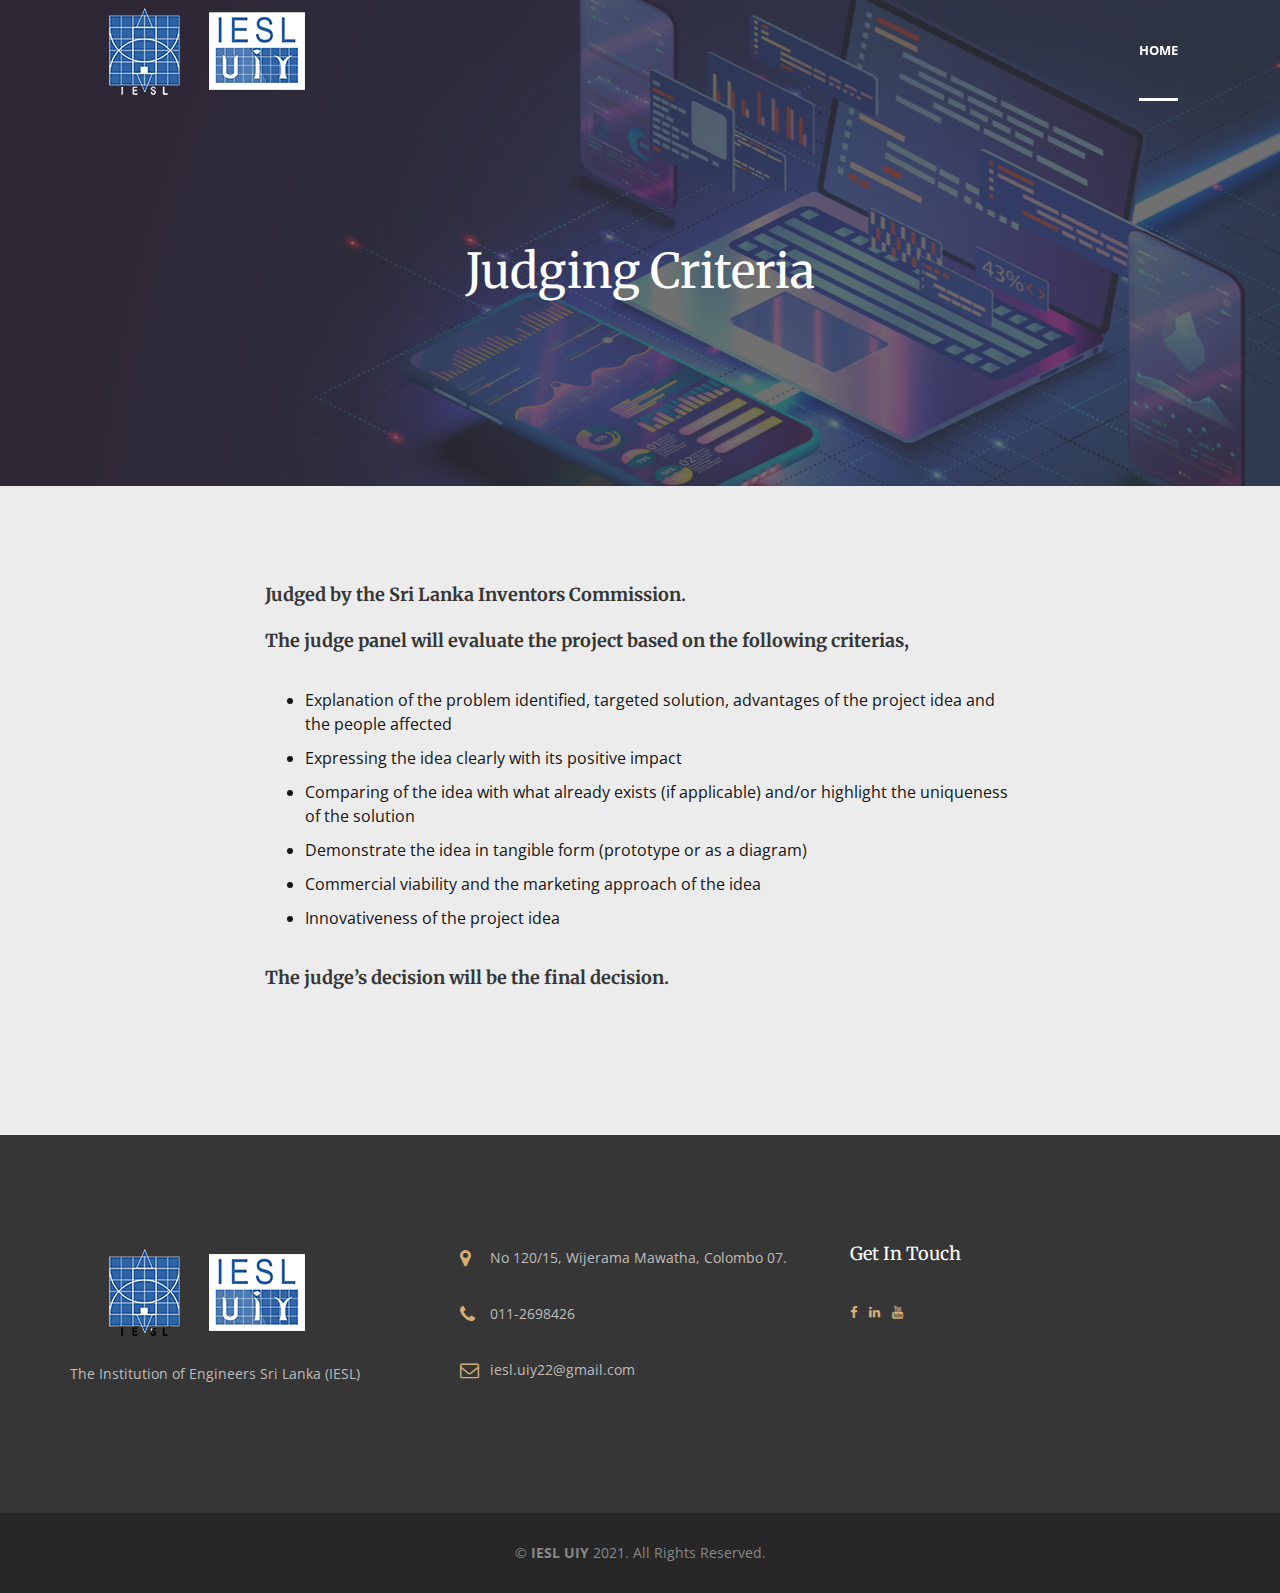
==== judging_criteria.html @ bcebff73 "initial commit" ====
<!DOCTYPE html>
<html dir="ltr" lang="en-US">
<meta http-equiv="content-type" content="text/html;charset=UTF-8" />
<head>
	<!-- Document Meta
    ============================================= -->
	<meta charset="utf-8">
	<meta http-equiv="X-UA-Compatible" content="IE=edge">
	<!--IE Compatibility Meta-->
	<meta name="author" content="zytheme"/>
	<meta name="viewport" content="width=device-width, initial-scale=1, maximum-scale=1">
	<meta name="description" content="Multi-purpose Business html5 landing page">
	<link href="assets/images/favicon/favicon.ico" rel="icon">

	<!-- Fonts
    ============================================= -->
	<link href='http://fonts.googleapis.com/css?family=Open+Sans:300,300i,400,400i,600,600i,700,700i%7CMerriweather:300,300i,400,400i,700,700i,900,900i' rel='stylesheet' type='text/css'>

	<!-- Stylesheets
    ============================================= -->
	<link href="assets/css/external.css" rel="stylesheet">
	<link href="assets/css/bootstrap.min.css" rel="stylesheet">	
	<link href="assets/css/style.css" rel="stylesheet">

	<!-- HTML5 shim, for IE6-8 support of HTML5 elements. All other JS at the end of file. -->
	<!--[if lt IE 9]>
      <script src="assets/js/html5shiv.js"></script>
      <script src="assets/js/respond.min.js"></script>
    <![endif]-->

	<!-- Document Title
    ============================================= -->
	<title>Judging Criteria</title>
</head>

<body class="body-scroll">
	<!-- Document Wrapper
	============================================= -->
	<div id="wrapper" class="wrapper clearfix">	<!-- Header
        ============================================= -->
		<header id="navbar-spy" class="header header-1 header-transparent header-fixed">

			<nav id="primary-menu" class="navbar navbar-fixed-top">
				<div class="container">
					<div class="navbar-header">
						<button type="button" class="navbar-toggle collapsed" data-toggle="collapse" data-target="#navbar-collapse-1" aria-expanded="false">
					<span class="sr-only">Toggle navigation</span>
					<span class="icon-bar"></span>
					<span class="icon-bar"></span>
					<span class="icon-bar"></span>
					</button>
					
						<a class="logo" href="index.html">
						<img class="logo-dark" src="assets/images/logo/logo-dark.png" alt="appy Logo">
						<img class="logo-light" src="assets/images/logo/logo-light.png" alt="appy Logo">
					</a>
					</div>
					<div class="collapse navbar-collapse pull-right" id="navbar-collapse-1">
						<ul class="nav navbar-nav nav-pos-right navbar-left nav-split">
							<li class="active"><a href="index.html">home</a>
							</li>
							
						</ul>
					</div>
					<!--/.nav-collapse -->
				</div>
			</nav>

		</header>
<!-- Page Title #7
============================================= -->
<section id="page-title" class="page-title bg-overlay bg-overlay-dark">
	<div class="bg-section">
		<img src="assets/images/page-title/3.jpg" alt="Background"/>
	</div>
	<div class="container">
		<div class="row">
			<div class="col-xs-12 col-sm-12 col-md-8 col-md-offset-2">
				<div class="title text-center">
					<div class="title--content">
						<div class="title--heading">
							<h1>Judging Criteria</h1>
						</div>
						
					</div>
				</div><!-- .title end -->
			</div><!-- .col-md-12 end -->
		</div><!-- .row end -->
	</div><!-- .container end -->
</section><!-- #page-title end -->

<section id="team" class="team team-1" style="background-color: #ececec;">
	<div class="container pt">
		<div class="row clearfix">
			<div class="col-xs-12 col-sm-12 col-md-8 col-md-offset-2">
				<h6>Judged by the Sri Lanka Inventors Commission.</h6>
				<h6>The judge panel will evaluate the project based on the following criterias,</h6>
				<ul type="A" style="color: #141414; font-size: medium;">
					<li style="padding-top: 10px;">Explanation of the problem identified, targeted solution, advantages of the project idea and the people affected</li>
					<li style="padding-top: 10px;">Expressing the idea clearly with its positive impact</li>
					<li style="padding-top: 10px;">Comparing of the idea with what already exists (if applicable) and/or highlight the uniqueness of the solution</li>
					<li style="padding-top: 10px;">Demonstrate the idea in tangible form (prototype or as a diagram)</li>
					<li style="padding-top: 10px;">Commercial viability and the marketing approach of the idea</li>
					<li style="padding-top: 10px;">Innovativeness of the project idea </li>
				  </ul> 
				  <br>
				<h6>The judge’s decision will be the final decision.</h6>
				<br>

				

			</div>
			<!-- .col-md-6 end -->
		</div>
		<!-- .row end -->
	</div>
</section>


		<!-- Footer #5
============================================= -->
<footer id="footer" class="footer">
	<!-- Widget Section
============================================= -->
<div class="footer-widget">
	<div class="container">
		<div class="row">
			<div class="col-xs-12 col-sm-4 col-md-4 footer--widget-about">
				<div class="footer--widget-content">
					<img class="mb-20" src="assets/images/logo/logo-dark.png" alt="logo">
					<p>The Institution of Engineers Sri Lanka (IESL)</p>
					<div class="clearfix"></div>
					
				</div>
			</div><!-- .col-md-4 end -->
			<div class="col-xs-12 col-sm-4 col-md-4 footer--widget-contact">
				
				<div class="footer--widget-content">
					<ul class="list-unstyled mb-0">
						<li><i class="fa fa-map-marker"></i> No 120/15, Wijerama Mawatha, Colombo 07.</li>
						<li><i class="fa fa-phone"></i> 011-2698426</li>
						<li><i class="fa fa-envelope-o"></i>iesl.uiy22@gmail.com</li>
					</ul>
				</div>
			</div>
				
			
			<div class="col-xs-12 col-sm-4 col-md-4 footer--widget-contact">
				<div class="footer--widget-title">
					<h5>Get In Touch</h5>
				</div>
				<div class="social">
					<a class="share-twitter" href="https://www.facebook.com/IESL-JIY-UIY-103052855227397"><i class="fa fa-facebook"></i></a>&nbsp;&nbsp;&nbsp;
					<a class="share-linkedin" href="https://www.linkedin.com/company/iesl-uiy/"><i class="fa fa-linkedin"></i></a>&nbsp;&nbsp;&nbsp;
					<a class="share-pinterest" href="https://www.youtube.com/channel/UCH5gHoIXiNMhShsXK6Zda0g"><i class="fa fa-youtube"></i></a>
				</div>
			</div><!-- .col-md-4 end -->
		</div>
	</div><!-- .container end -->
</div><!-- .footer-widget end -->
		<!-- Copyrights
============================================= -->
	<div class="footer--copyright">
		<div class="container">
			<div class="row">
				<div class="col-xs-12 col-sm-12 col-md-12 text--center">
					<span>&copy; <strong>IESL UIY </strong> 2021. All rights reserved.</span>
				</div>
			</div>
		</div>
		<!-- .container end -->
		</div>
	</footer>
		</div>
		<!-- #wrapper end -->

		<!-- Footer Scripts
============================================= -->
		<script src="assets/js/jquery-2.2.4.min.js"></script>
		<script src="assets/js/plugins.js"></script>
		<script src="assets/js/functions.js"></script>
</body>
</html>
---- assets/css/external.css ----
/* Magnific Popup CSS */
.mfp-bg {
  top: 0;
  left: 0;
  width: 100%;
  height: 100%;
  z-index: 1042;
  overflow: hidden;
  position: fixed;
  background: #0b0b0b;
  opacity: 0.8;
  filter: alpha(opacity=80); }

.mfp-wrap {
  top: 0;
  left: 0;
  width: 100%;
  height: 100%;
  z-index: 1043;
  position: fixed;
  outline: none !important;
  -webkit-backface-visibility: hidden; }

.mfp-container {
  text-align: center;
  position: absolute;
  width: 100%;
  height: 100%;
  left: 0;
  top: 0;
  padding: 0 8px;
  -webkit-box-sizing: border-box;
  -moz-box-sizing: border-box;
  box-sizing: border-box; }

.mfp-container:before {
  content: '';
  display: inline-block;
  height: 100%;
  vertical-align: middle; }

.mfp-align-top .mfp-container:before {
  display: none; }

.mfp-content {
  position: relative;
  display: inline-block;
  vertical-align: middle;
  margin: 0 auto;
  text-align: left;
  z-index: 1045; }

.mfp-inline-holder .mfp-content,
.mfp-ajax-holder .mfp-content {
  width: 100%;
  cursor: auto; }

.mfp-ajax-cur {
  cursor: progress; }

.mfp-zoom-out-cur, .mfp-zoom-out-cur .mfp-image-holder .mfp-close {
  cursor: -moz-zoom-out;
  cursor: -webkit-zoom-out;
  cursor: zoom-out; }

.mfp-zoom {
  cursor: pointer;
  cursor: -webkit-zoom-in;
  cursor: -moz-zoom-in;
  cursor: zoom-in; }

.mfp-auto-cursor .mfp-content {
  cursor: auto; }

.mfp-close,
.mfp-arrow,
.mfp-preloader,
.mfp-counter {
  -webkit-user-select: none;
  -moz-user-select: none;
  user-select: none; }

.mfp-loading.mfp-figure {
  display: none; }

.mfp-hide {
  display: none !important; }

.mfp-preloader {
  color: #CCC;
  position: absolute;
  top: 50%;
  width: auto;
  text-align: center;
  margin-top: -0.8em;
  left: 8px;
  right: 8px;
  z-index: 1044; }
  .mfp-preloader a {
    color: #CCC; }
    .mfp-preloader a:hover {
      color: #FFF; }

.mfp-s-ready .mfp-preloader {
  display: none; }

.mfp-s-error .mfp-content {
  display: none; }

button.mfp-close,
button.mfp-arrow {
  overflow: visible;
  cursor: pointer;
  background: transparent;
  border: 0;
  -webkit-appearance: none;
  display: block;
  outline: none;
  padding: 0;
  z-index: 1046;
  -webkit-box-shadow: none;
  box-shadow: none; }

button::-moz-focus-inner {
  padding: 0;
  border: 0; }

.mfp-close {
  width: 44px;
  height: 44px;
  line-height: 44px;
  position: absolute;
  right: 0;
  top: 0;
  text-decoration: none;
  text-align: center;
  opacity: 0.65;
  filter: alpha(opacity=65);
  padding: 0 0 18px 10px;
  color: #FFF;
  font-style: normal;
  font-size: 28px;
  font-family: Arial, Baskerville, monospace; }
  .mfp-close:hover,
  .mfp-close:focus {
    opacity: 1;
    filter: alpha(opacity=100); }
  .mfp-close:active {
    top: 1px; }

.mfp-close-btn-in .mfp-close {
  color: #333; }

.mfp-image-holder .mfp-close,
.mfp-iframe-holder .mfp-close {
  color: #FFF;
  right: -6px;
  text-align: right;
  padding-right: 6px;
  width: 100%; }

.mfp-counter {
  position: absolute;
  top: 0;
  right: 0;
  color: #CCC;
  font-size: 12px;
  line-height: 18px;
  white-space: nowrap; }

.mfp-arrow {
  position: absolute;
  opacity: 0.65;
  filter: alpha(opacity=65);
  margin: 0;
  top: 50%;
  margin-top: -55px;
  padding: 0;
  width: 90px;
  height: 110px;
  -webkit-tap-highlight-color: transparent; }
  .mfp-arrow:active {
    margin-top: -54px; }
  .mfp-arrow:hover,
  .mfp-arrow:focus {
    opacity: 1;
    filter: alpha(opacity=100); }
  .mfp-arrow:before,
  .mfp-arrow:after,
  .mfp-arrow .mfp-b,
  .mfp-arrow .mfp-a {
    content: '';
    display: block;
    width: 0;
    height: 0;
    position: absolute;
    left: 0;
    top: 0;
    margin-top: 35px;
    margin-left: 35px;
    border: medium inset transparent; }
  .mfp-arrow:after,
  .mfp-arrow .mfp-a {
    border-top-width: 13px;
    border-bottom-width: 13px;
    top: 8px; }
  .mfp-arrow:before,
  .mfp-arrow .mfp-b {
    border-top-width: 21px;
    border-bottom-width: 21px;
    opacity: 0.7; }

.mfp-arrow-left {
  left: 0; }
  .mfp-arrow-left:after,
  .mfp-arrow-left .mfp-a {
    border-right: 17px solid #FFF;
    margin-left: 31px; }
  .mfp-arrow-left:before,
  .mfp-arrow-left .mfp-b {
    margin-left: 25px;
    border-right: 27px solid #3F3F3F; }

.mfp-arrow-right {
  right: 0; }
  .mfp-arrow-right:after,
  .mfp-arrow-right .mfp-a {
    border-left: 17px solid #FFF;
    margin-left: 39px; }
  .mfp-arrow-right:before,
  .mfp-arrow-right .mfp-b {
    border-left: 27px solid #3F3F3F; }

.mfp-iframe-holder {
  padding-top: 40px;
  padding-bottom: 40px; }
  .mfp-iframe-holder .mfp-content {
    line-height: 0;
    width: 100%;
    max-width: 900px; }
  .mfp-iframe-holder .mfp-close {
    top: -40px; }

.mfp-iframe-scaler {
  width: 100%;
  height: 0;
  overflow: hidden;
  padding-top: 56.25%; }
  .mfp-iframe-scaler iframe {
    position: absolute;
    display: block;
    top: 0;
    left: 0;
    width: 100%;
    height: 100%;
    box-shadow: 0 0 8px rgba(0, 0, 0, 0.6);
    background: #000; }

/* Main image in popup */
img.mfp-img {
  width: auto;
  max-width: 100%;
  height: auto;
  display: block;
  line-height: 0;
  -webkit-box-sizing: border-box;
  -moz-box-sizing: border-box;
  box-sizing: border-box;
  padding: 40px 0 40px;
  margin: 0 auto; }

/* The shadow behind the image */
.mfp-figure {
  line-height: 0; }
  .mfp-figure:after {
    content: '';
    position: absolute;
    left: 0;
    top: 40px;
    bottom: 40px;
    display: block;
    right: 0;
    width: auto;
    height: auto;
    z-index: -1;
    box-shadow: 0 0 8px rgba(0, 0, 0, 0.6);
    background: #444; }
  .mfp-figure small {
    color: #BDBDBD;
    display: block;
    font-size: 12px;
    line-height: 14px; }
  .mfp-figure figure {
    margin: 0; }

.mfp-bottom-bar {
  margin-top: -36px;
  position: absolute;
  top: 100%;
  left: 0;
  width: 100%;
  cursor: auto; }

.mfp-title {
  text-align: left;
  line-height: 18px;
  color: #F3F3F3;
  word-wrap: break-word;
  padding-right: 36px; }

.mfp-image-holder .mfp-content {
  max-width: 100%; }

.mfp-gallery .mfp-image-holder .mfp-figure {
  cursor: pointer; }

@media screen and (max-width: 800px) and (orientation: landscape), screen and (max-height: 300px) {
  /**
       * Remove all paddings around the image on small screen
       */
  .mfp-img-mobile .mfp-image-holder {
    padding-left: 0;
    padding-right: 0; }
  .mfp-img-mobile img.mfp-img {
    padding: 0; }
  .mfp-img-mobile .mfp-figure:after {
    top: 0;
    bottom: 0; }
  .mfp-img-mobile .mfp-figure small {
    display: inline;
    margin-left: 5px; }
  .mfp-img-mobile .mfp-bottom-bar {
    background: rgba(0, 0, 0, 0.6);
    bottom: 0;
    margin: 0;
    top: auto;
    padding: 3px 5px;
    position: fixed;
    -webkit-box-sizing: border-box;
    -moz-box-sizing: border-box;
    box-sizing: border-box; }
    .mfp-img-mobile .mfp-bottom-bar:empty {
      padding: 0; }
  .mfp-img-mobile .mfp-counter {
    right: 5px;
    top: 3px; }
  .mfp-img-mobile .mfp-close {
    top: 0;
    right: 0;
    width: 35px;
    height: 35px;
    line-height: 35px;
    background: rgba(0, 0, 0, 0.6);
    position: fixed;
    text-align: center;
    padding: 0; } }

@media all and (max-width: 900px) {
  .mfp-arrow {
    -webkit-transform: scale(0.75);
    transform: scale(0.75); }
  .mfp-arrow-left {
    -webkit-transform-origin: 0;
    transform-origin: 0; }
  .mfp-arrow-right {
    -webkit-transform-origin: 100%;
    transform-origin: 100%; }
  .mfp-container {
    padding-left: 6px;
    padding-right: 6px; } }

.mfp-ie7 .mfp-img {
  padding: 0; }

.mfp-ie7 .mfp-bottom-bar {
  width: 600px;
  left: 50%;
  margin-left: -300px;
  margin-top: 5px;
  padding-bottom: 5px; }

.mfp-ie7 .mfp-container {
  padding: 0; }

.mfp-ie7 .mfp-content {
  padding-top: 44px; }

.mfp-ie7 .mfp-close {
  top: 0;
  right: 0;
  padding-top: 0; }
/*!
 *  Font Awesome 4.6.3 by @davegandy - http://fontawesome.io - @fontawesome
 *  License - http://fontawesome.io/license (Font: SIL OFL 1.1, CSS: MIT License)
 */@font-face{font-family:'FontAwesome';src:url('../fonts/fontawesome-webfont.eot?v=4.6.3');src:url('../fonts/fontawesome-webfont.eot?#iefix&v=4.6.3') format('embedded-opentype'),url('../fonts/fontawesome-webfont.woff2?v=4.6.3') format('woff2'),url('../fonts/fontawesome-webfont.woff?v=4.6.3') format('woff'),url('../fonts/fontawesome-webfont.ttf?v=4.6.3') format('truetype'),url('../fonts/fontawesome-webfont.svg?v=4.6.3#fontawesomeregular') format('svg');font-weight:normal;font-style:normal}.fa{display:inline-block;font:normal normal normal 14px/1 FontAwesome;font-size:inherit;text-rendering:auto;-webkit-font-smoothing:antialiased;-moz-osx-font-smoothing:grayscale}.fa-lg{font-size:1.33333333em;line-height:.75em;vertical-align:-15%}.fa-2x{font-size:2em}.fa-3x{font-size:3em}.fa-4x{font-size:4em}.fa-5x{font-size:5em}.fa-fw{width:1.28571429em;text-align:center}.fa-ul{padding-left:0;margin-left:2.14285714em;list-style-type:none}.fa-ul>li{position:relative}.fa-li{position:absolute;left:-2.14285714em;width:2.14285714em;top:.14285714em;text-align:center}.fa-li.fa-lg{left:-1.85714286em}.fa-border{padding:.2em .25em .15em;border:solid .08em #eee;border-radius:.1em}.fa-pull-left{float:left}.fa-pull-right{float:right}.fa.fa-pull-left{margin-right:.3em}.fa.fa-pull-right{margin-left:.3em}.pull-right{float:right}.pull-left{float:left}.fa.pull-left{margin-right:.3em}.fa.pull-right{margin-left:.3em}.fa-spin{-webkit-animation:fa-spin 2s infinite linear;animation:fa-spin 2s infinite linear}.fa-pulse{-webkit-animation:fa-spin 1s infinite steps(8);animation:fa-spin 1s infinite steps(8)}@-webkit-keyframes fa-spin{0%{-webkit-transform:rotate(0deg);transform:rotate(0deg)}100%{-webkit-transform:rotate(359deg);transform:rotate(359deg)}}@keyframes fa-spin{0%{-webkit-transform:rotate(0deg);transform:rotate(0deg)}100%{-webkit-transform:rotate(359deg);transform:rotate(359deg)}}.fa-rotate-90{-ms-filter:"progid:DXImageTransform.Microsoft.BasicImage(rotation=1)";-webkit-transform:rotate(90deg);-ms-transform:rotate(90deg);transform:rotate(90deg)}.fa-rotate-180{-ms-filter:"progid:DXImageTransform.Microsoft.BasicImage(rotation=2)";-webkit-transform:rotate(180deg);-ms-transform:rotate(180deg);transform:rotate(180deg)}.fa-rotate-270{-ms-filter:"progid:DXImageTransform.Microsoft.BasicImage(rotation=3)";-webkit-transform:rotate(270deg);-ms-transform:rotate(270deg);transform:rotate(270deg)}.fa-flip-horizontal{-ms-filter:"progid:DXImageTransform.Microsoft.BasicImage(rotation=0, mirror=1)";-webkit-transform:scale(-1, 1);-ms-transform:scale(-1, 1);transform:scale(-1, 1)}.fa-flip-vertical{-ms-filter:"progid:DXImageTransform.Microsoft.BasicImage(rotation=2, mirror=1)";-webkit-transform:scale(1, -1);-ms-transform:scale(1, -1);transform:scale(1, -1)}:root .fa-rotate-90,:root .fa-rotate-180,:root .fa-rotate-270,:root .fa-flip-horizontal,:root .fa-flip-vertical{filter:none}.fa-stack{position:relative;display:inline-block;width:2em;height:2em;line-height:2em;vertical-align:middle}.fa-stack-1x,.fa-stack-2x{position:absolute;left:0;width:100%;text-align:center}.fa-stack-1x{line-height:inherit}.fa-stack-2x{font-size:2em}.fa-inverse{color:#fff}.fa-glass:before{content:"\f000"}.fa-music:before{content:"\f001"}.fa-search:before{content:"\f002"}.fa-envelope-o:before{content:"\f003"}.fa-heart:before{content:"\f004"}.fa-star:before{content:"\f005"}.fa-star-o:before{content:"\f006"}.fa-user:before{content:"\f007"}.fa-film:before{content:"\f008"}.fa-th-large:before{content:"\f009"}.fa-th:before{content:"\f00a"}.fa-th-list:before{content:"\f00b"}.fa-check:before{content:"\f00c"}.fa-remove:before,.fa-close:before,.fa-times:before{content:"\f00d"}.fa-search-plus:before{content:"\f00e"}.fa-search-minus:before{content:"\f010"}.fa-power-off:before{content:"\f011"}.fa-signal:before{content:"\f012"}.fa-gear:before,.fa-cog:before{content:"\f013"}.fa-trash-o:before{content:"\f014"}.fa-home:before{content:"\f015"}.fa-file-o:before{content:"\f016"}.fa-clock-o:before{content:"\f017"}.fa-road:before{content:"\f018"}.fa-download:before{content:"\f019"}.fa-arrow-circle-o-down:before{content:"\f01a"}.fa-arrow-circle-o-up:before{content:"\f01b"}.fa-inbox:before{content:"\f01c"}.fa-play-circle-o:before{content:"\f01d"}.fa-rotate-right:before,.fa-repeat:before{content:"\f01e"}.fa-refresh:before{content:"\f021"}.fa-list-alt:before{content:"\f022"}.fa-lock:before{content:"\f023"}.fa-flag:before{content:"\f024"}.fa-headphones:before{content:"\f025"}.fa-volume-off:before{content:"\f026"}.fa-volume-down:before{content:"\f027"}.fa-volume-up:before{content:"\f028"}.fa-qrcode:before{content:"\f029"}.fa-barcode:before{content:"\f02a"}.fa-tag:before{content:"\f02b"}.fa-tags:before{content:"\f02c"}.fa-book:before{content:"\f02d"}.fa-bookmark:before{content:"\f02e"}.fa-print:before{content:"\f02f"}.fa-camera:before{content:"\f030"}.fa-font:before{content:"\f031"}.fa-bold:before{content:"\f032"}.fa-italic:before{content:"\f033"}.fa-text-height:before{content:"\f034"}.fa-text-width:before{content:"\f035"}.fa-align-left:before{content:"\f036"}.fa-align-center:before{content:"\f037"}.fa-align-right:before{content:"\f038"}.fa-align-justify:before{content:"\f039"}.fa-list:before{content:"\f03a"}.fa-dedent:before,.fa-outdent:before{content:"\f03b"}.fa-indent:before{content:"\f03c"}.fa-video-camera:before{content:"\f03d"}.fa-photo:before,.fa-image:before,.fa-picture-o:before{content:"\f03e"}.fa-pencil:before{content:"\f040"}.fa-map-marker:before{content:"\f041"}.fa-adjust:before{content:"\f042"}.fa-tint:before{content:"\f043"}.fa-edit:before,.fa-pencil-square-o:before{content:"\f044"}.fa-share-square-o:before{content:"\f045"}.fa-check-square-o:before{content:"\f046"}.fa-arrows:before{content:"\f047"}.fa-step-backward:before{content:"\f048"}.fa-fast-backward:before{content:"\f049"}.fa-backward:before{content:"\f04a"}.fa-play:before{content:"\f04b"}.fa-pause:before{content:"\f04c"}.fa-stop:before{content:"\f04d"}.fa-forward:before{content:"\f04e"}.fa-fast-forward:before{content:"\f050"}.fa-step-forward:before{content:"\f051"}.fa-eject:before{content:"\f052"}.fa-chevron-left:before{content:"\f053"}.fa-chevron-right:before{content:"\f054"}.fa-plus-circle:before{content:"\f055"}.fa-minus-circle:before{content:"\f056"}.fa-times-circle:before{content:"\f057"}.fa-check-circle:before{content:"\f058"}.fa-question-circle:before{content:"\f059"}.fa-info-circle:before{content:"\f05a"}.fa-crosshairs:before{content:"\f05b"}.fa-times-circle-o:before{content:"\f05c"}.fa-check-circle-o:before{content:"\f05d"}.fa-ban:before{content:"\f05e"}.fa-arrow-left:before{content:"\f060"}.fa-arrow-right:before{content:"\f061"}.fa-arrow-up:before{content:"\f062"}.fa-arrow-down:before{content:"\f063"}.fa-mail-forward:before,.fa-share:before{content:"\f064"}.fa-expand:before{content:"\f065"}.fa-compress:before{content:"\f066"}.fa-plus:before{content:"\f067"}.fa-minus:before{content:"\f068"}.fa-asterisk:before{content:"\f069"}.fa-exclamation-circle:before{content:"\f06a"}.fa-gift:before{content:"\f06b"}.fa-leaf:before{content:"\f06c"}.fa-fire:before{content:"\f06d"}.fa-eye:before{content:"\f06e"}.fa-eye-slash:before{content:"\f070"}.fa-warning:before,.fa-exclamation-triangle:before{content:"\f071"}.fa-plane:before{content:"\f072"}.fa-calendar:before{content:"\f073"}.fa-random:before{content:"\f074"}.fa-comment:before{content:"\f075"}.fa-magnet:before{content:"\f076"}.fa-chevron-up:before{content:"\f077"}.fa-chevron-down:before{content:"\f078"}.fa-retweet:before{content:"\f079"}.fa-shopping-cart:before{content:"\f07a"}.fa-folder:before{content:"\f07b"}.fa-folder-open:before{content:"\f07c"}.fa-arrows-v:before{content:"\f07d"}.fa-arrows-h:before{content:"\f07e"}.fa-bar-chart-o:before,.fa-bar-chart:before{content:"\f080"}.fa-twitter-square:before{content:"\f081"}.fa-facebook-square:before{content:"\f082"}.fa-camera-retro:before{content:"\f083"}.fa-key:before{content:"\f084"}.fa-gears:before,.fa-cogs:before{content:"\f085"}.fa-comments:before{content:"\f086"}.fa-thumbs-o-up:before{content:"\f087"}.fa-thumbs-o-down:before{content:"\f088"}.fa-star-half:before{content:"\f089"}.fa-heart-o:before{content:"\f08a"}.fa-sign-out:before{content:"\f08b"}.fa-linkedin-square:before{content:"\f08c"}.fa-thumb-tack:before{content:"\f08d"}.fa-external-link:before{content:"\f08e"}.fa-sign-in:before{content:"\f090"}.fa-trophy:before{content:"\f091"}.fa-github-square:before{content:"\f092"}.fa-upload:before{content:"\f093"}.fa-lemon-o:before{content:"\f094"}.fa-phone:before{content:"\f095"}.fa-square-o:before{content:"\f096"}.fa-bookmark-o:before{content:"\f097"}.fa-phone-square:before{content:"\f098"}.fa-twitter:before{content:"\f099"}.fa-facebook-f:before,.fa-facebook:before{content:"\f09a"}.fa-github:before{content:"\f09b"}.fa-unlock:before{content:"\f09c"}.fa-credit-card:before{content:"\f09d"}.fa-feed:before,.fa-rss:before{content:"\f09e"}.fa-hdd-o:before{content:"\f0a0"}.fa-bullhorn:before{content:"\f0a1"}.fa-bell:before{content:"\f0f3"}.fa-certificate:before{content:"\f0a3"}.fa-hand-o-right:before{content:"\f0a4"}.fa-hand-o-left:before{content:"\f0a5"}.fa-hand-o-up:before{content:"\f0a6"}.fa-hand-o-down:before{content:"\f0a7"}.fa-arrow-circle-left:before{content:"\f0a8"}.fa-arrow-circle-right:before{content:"\f0a9"}.fa-arrow-circle-up:before{content:"\f0aa"}.fa-arrow-circle-down:before{content:"\f0ab"}.fa-globe:before{content:"\f0ac"}.fa-wrench:before{content:"\f0ad"}.fa-tasks:before{content:"\f0ae"}.fa-filter:before{content:"\f0b0"}.fa-briefcase:before{content:"\f0b1"}.fa-arrows-alt:before{content:"\f0b2"}.fa-group:before,.fa-users:before{content:"\f0c0"}.fa-chain:before,.fa-link:before{content:"\f0c1"}.fa-cloud:before{content:"\f0c2"}.fa-flask:before{content:"\f0c3"}.fa-cut:before,.fa-scissors:before{content:"\f0c4"}.fa-copy:before,.fa-files-o:before{content:"\f0c5"}.fa-paperclip:before{content:"\f0c6"}.fa-save:before,.fa-floppy-o:before{content:"\f0c7"}.fa-square:before{content:"\f0c8"}.fa-navicon:before,.fa-reorder:before,.fa-bars:before{content:"\f0c9"}.fa-list-ul:before{content:"\f0ca"}.fa-list-ol:before{content:"\f0cb"}.fa-strikethrough:before{content:"\f0cc"}.fa-underline:before{content:"\f0cd"}.fa-table:before{content:"\f0ce"}.fa-magic:before{content:"\f0d0"}.fa-truck:before{content:"\f0d1"}.fa-pinterest:before{content:"\f0d2"}.fa-pinterest-square:before{content:"\f0d3"}.fa-google-plus-square:before{content:"\f0d4"}.fa-google-plus:before{content:"\f0d5"}.fa-money:before{content:"\f0d6"}.fa-caret-down:before{content:"\f0d7"}.fa-caret-up:before{content:"\f0d8"}.fa-caret-left:before{content:"\f0d9"}.fa-caret-right:before{content:"\f0da"}.fa-columns:before{content:"\f0db"}.fa-unsorted:before,.fa-sort:before{content:"\f0dc"}.fa-sort-down:before,.fa-sort-desc:before{content:"\f0dd"}.fa-sort-up:before,.fa-sort-asc:before{content:"\f0de"}.fa-envelope:before{content:"\f0e0"}.fa-linkedin:before{content:"\f0e1"}.fa-rotate-left:before,.fa-undo:before{content:"\f0e2"}.fa-legal:before,.fa-gavel:before{content:"\f0e3"}.fa-dashboard:before,.fa-tachometer:before{content:"\f0e4"}.fa-comment-o:before{content:"\f0e5"}.fa-comments-o:before{content:"\f0e6"}.fa-flash:before,.fa-bolt:before{content:"\f0e7"}.fa-sitemap:before{content:"\f0e8"}.fa-umbrella:before{content:"\f0e9"}.fa-paste:before,.fa-clipboard:before{content:"\f0ea"}.fa-lightbulb-o:before{content:"\f0eb"}.fa-exchange:before{content:"\f0ec"}.fa-cloud-download:before{content:"\f0ed"}.fa-cloud-upload:before{content:"\f0ee"}.fa-user-md:before{content:"\f0f0"}.fa-stethoscope:before{content:"\f0f1"}.fa-suitcase:before{content:"\f0f2"}.fa-bell-o:before{content:"\f0a2"}.fa-coffee:before{content:"\f0f4"}.fa-cutlery:before{content:"\f0f5"}.fa-file-text-o:before{content:"\f0f6"}.fa-building-o:before{content:"\f0f7"}.fa-hospital-o:before{content:"\f0f8"}.fa-ambulance:before{content:"\f0f9"}.fa-medkit:before{content:"\f0fa"}.fa-fighter-jet:before{content:"\f0fb"}.fa-beer:before{content:"\f0fc"}.fa-h-square:before{content:"\f0fd"}.fa-plus-square:before{content:"\f0fe"}.fa-angle-double-left:before{content:"\f100"}.fa-angle-double-right:before{content:"\f101"}.fa-angle-double-up:before{content:"\f102"}.fa-angle-double-down:before{content:"\f103"}.fa-angle-left:before{content:"\f104"}.fa-angle-right:before{content:"\f105"}.fa-angle-up:before{content:"\f106"}.fa-angle-down:before{content:"\f107"}.fa-desktop:before{content:"\f108"}.fa-laptop:before{content:"\f109"}.fa-tablet:before{content:"\f10a"}.fa-mobile-phone:before,.fa-mobile:before{content:"\f10b"}.fa-circle-o:before{content:"\f10c"}.fa-quote-left:before{content:"\f10d"}.fa-quote-right:before{content:"\f10e"}.fa-spinner:before{content:"\f110"}.fa-circle:before{content:"\f111"}.fa-mail-reply:before,.fa-reply:before{content:"\f112"}.fa-github-alt:before{content:"\f113"}.fa-folder-o:before{content:"\f114"}.fa-folder-open-o:before{content:"\f115"}.fa-smile-o:before{content:"\f118"}.fa-frown-o:before{content:"\f119"}.fa-meh-o:before{content:"\f11a"}.fa-gamepad:before{content:"\f11b"}.fa-keyboard-o:before{content:"\f11c"}.fa-flag-o:before{content:"\f11d"}.fa-flag-checkered:before{content:"\f11e"}.fa-terminal:before{content:"\f120"}.fa-code:before{content:"\f121"}.fa-mail-reply-all:before,.fa-reply-all:before{content:"\f122"}.fa-star-half-empty:before,.fa-star-half-full:before,.fa-star-half-o:before{content:"\f123"}.fa-location-arrow:before{content:"\f124"}.fa-crop:before{content:"\f125"}.fa-code-fork:before{content:"\f126"}.fa-unlink:before,.fa-chain-broken:before{content:"\f127"}.fa-question:before{content:"\f128"}.fa-info:before{content:"\f129"}.fa-exclamation:before{content:"\f12a"}.fa-superscript:before{content:"\f12b"}.fa-subscript:before{content:"\f12c"}.fa-eraser:before{content:"\f12d"}.fa-puzzle-piece:before{content:"\f12e"}.fa-microphone:before{content:"\f130"}.fa-microphone-slash:before{content:"\f131"}.fa-shield:before{content:"\f132"}.fa-calendar-o:before{content:"\f133"}.fa-fire-extinguisher:before{content:"\f134"}.fa-rocket:before{content:"\f135"}.fa-maxcdn:before{content:"\f136"}.fa-chevron-circle-left:before{content:"\f137"}.fa-chevron-circle-right:before{content:"\f138"}.fa-chevron-circle-up:before{content:"\f139"}.fa-chevron-circle-down:before{content:"\f13a"}.fa-html5:before{content:"\f13b"}.fa-css3:before{content:"\f13c"}.fa-anchor:before{content:"\f13d"}.fa-unlock-alt:before{content:"\f13e"}.fa-bullseye:before{content:"\f140"}.fa-ellipsis-h:before{content:"\f141"}.fa-ellipsis-v:before{content:"\f142"}.fa-rss-square:before{content:"\f143"}.fa-play-circle:before{content:"\f144"}.fa-ticket:before{content:"\f145"}.fa-minus-square:before{content:"\f146"}.fa-minus-square-o:before{content:"\f147"}.fa-level-up:before{content:"\f148"}.fa-level-down:before{content:"\f149"}.fa-check-square:before{content:"\f14a"}.fa-pencil-square:before{content:"\f14b"}.fa-external-link-square:before{content:"\f14c"}.fa-share-square:before{content:"\f14d"}.fa-compass:before{content:"\f14e"}.fa-toggle-down:before,.fa-caret-square-o-down:before{content:"\f150"}.fa-toggle-up:before,.fa-caret-square-o-up:before{content:"\f151"}.fa-toggle-right:before,.fa-caret-square-o-right:before{content:"\f152"}.fa-euro:before,.fa-eur:before{content:"\f153"}.fa-gbp:before{content:"\f154"}.fa-dollar:before,.fa-usd:before{content:"\f155"}.fa-rupee:before,.fa-inr:before{content:"\f156"}.fa-cny:before,.fa-rmb:before,.fa-yen:before,.fa-jpy:before{content:"\f157"}.fa-ruble:before,.fa-rouble:before,.fa-rub:before{content:"\f158"}.fa-won:before,.fa-krw:before{content:"\f159"}.fa-bitcoin:before,.fa-btc:before{content:"\f15a"}.fa-file:before{content:"\f15b"}.fa-file-text:before{content:"\f15c"}.fa-sort-alpha-asc:before{content:"\f15d"}.fa-sort-alpha-desc:before{content:"\f15e"}.fa-sort-amount-asc:before{content:"\f160"}.fa-sort-amount-desc:before{content:"\f161"}.fa-sort-numeric-asc:before{content:"\f162"}.fa-sort-numeric-desc:before{content:"\f163"}.fa-thumbs-up:before{content:"\f164"}.fa-thumbs-down:before{content:"\f165"}.fa-youtube-square:before{content:"\f166"}.fa-youtube:before{content:"\f167"}.fa-xing:before{content:"\f168"}.fa-xing-square:before{content:"\f169"}.fa-youtube-play:before{content:"\f16a"}.fa-dropbox:before{content:"\f16b"}.fa-stack-overflow:before{content:"\f16c"}.fa-instagram:before{content:"\f16d"}.fa-flickr:before{content:"\f16e"}.fa-adn:before{content:"\f170"}.fa-bitbucket:before{content:"\f171"}.fa-bitbucket-square:before{content:"\f172"}.fa-tumblr:before{content:"\f173"}.fa-tumblr-square:before{content:"\f174"}.fa-long-arrow-down:before{content:"\f175"}.fa-long-arrow-up:before{content:"\f176"}.fa-long-arrow-left:before{content:"\f177"}.fa-long-arrow-right:before{content:"\f178"}.fa-apple:before{content:"\f179"}.fa-windows:before{content:"\f17a"}.fa-android:before{content:"\f17b"}.fa-linux:before{content:"\f17c"}.fa-dribbble:before{content:"\f17d"}.fa-skype:before{content:"\f17e"}.fa-foursquare:before{content:"\f180"}.fa-trello:before{content:"\f181"}.fa-female:before{content:"\f182"}.fa-male:before{content:"\f183"}.fa-gittip:before,.fa-gratipay:before{content:"\f184"}.fa-sun-o:before{content:"\f185"}.fa-moon-o:before{content:"\f186"}.fa-archive:before{content:"\f187"}.fa-bug:before{content:"\f188"}.fa-vk:before{content:"\f189"}.fa-weibo:before{content:"\f18a"}.fa-renren:before{content:"\f18b"}.fa-pagelines:before{content:"\f18c"}.fa-stack-exchange:before{content:"\f18d"}.fa-arrow-circle-o-right:before{content:"\f18e"}.fa-arrow-circle-o-left:before{content:"\f190"}.fa-toggle-left:before,.fa-caret-square-o-left:before{content:"\f191"}.fa-dot-circle-o:before{content:"\f192"}.fa-wheelchair:before{content:"\f193"}.fa-vimeo-square:before{content:"\f194"}.fa-turkish-lira:before,.fa-try:before{content:"\f195"}.fa-plus-square-o:before{content:"\f196"}.fa-space-shuttle:before{content:"\f197"}.fa-slack:before{content:"\f198"}.fa-envelope-square:before{content:"\f199"}.fa-wordpress:before{content:"\f19a"}.fa-openid:before{content:"\f19b"}.fa-institution:before,.fa-bank:before,.fa-university:before{content:"\f19c"}.fa-mortar-board:before,.fa-graduation-cap:before{content:"\f19d"}.fa-yahoo:before{content:"\f19e"}.fa-google:before{content:"\f1a0"}.fa-reddit:before{content:"\f1a1"}.fa-reddit-square:before{content:"\f1a2"}.fa-stumbleupon-circle:before{content:"\f1a3"}.fa-stumbleupon:before{content:"\f1a4"}.fa-delicious:before{content:"\f1a5"}.fa-digg:before{content:"\f1a6"}.fa-pied-piper-pp:before{content:"\f1a7"}.fa-pied-piper-alt:before{content:"\f1a8"}.fa-drupal:before{content:"\f1a9"}.fa-joomla:before{content:"\f1aa"}.fa-language:before{content:"\f1ab"}.fa-fax:before{content:"\f1ac"}.fa-building:before{content:"\f1ad"}.fa-child:before{content:"\f1ae"}.fa-paw:before{content:"\f1b0"}.fa-spoon:before{content:"\f1b1"}.fa-cube:before{content:"\f1b2"}.fa-cubes:before{content:"\f1b3"}.fa-behance:before{content:"\f1b4"}.fa-behance-square:before{content:"\f1b5"}.fa-steam:before{content:"\f1b6"}.fa-steam-square:before{content:"\f1b7"}.fa-recycle:before{content:"\f1b8"}.fa-automobile:before,.fa-car:before{content:"\f1b9"}.fa-cab:before,.fa-taxi:before{content:"\f1ba"}.fa-tree:before{content:"\f1bb"}.fa-spotify:before{content:"\f1bc"}.fa-deviantart:before{content:"\f1bd"}.fa-soundcloud:before{content:"\f1be"}.fa-database:before{content:"\f1c0"}.fa-file-pdf-o:before{content:"\f1c1"}.fa-file-word-o:before{content:"\f1c2"}.fa-file-excel-o:before{content:"\f1c3"}.fa-file-powerpoint-o:before{content:"\f1c4"}.fa-file-photo-o:before,.fa-file-picture-o:before,.fa-file-image-o:before{content:"\f1c5"}.fa-file-zip-o:before,.fa-file-archive-o:before{content:"\f1c6"}.fa-file-sound-o:before,.fa-file-audio-o:before{content:"\f1c7"}.fa-file-movie-o:before,.fa-file-video-o:before{content:"\f1c8"}.fa-file-code-o:before{content:"\f1c9"}.fa-vine:before{content:"\f1ca"}.fa-codepen:before{content:"\f1cb"}.fa-jsfiddle:before{content:"\f1cc"}.fa-life-bouy:before,.fa-life-buoy:before,.fa-life-saver:before,.fa-support:before,.fa-life-ring:before{content:"\f1cd"}.fa-circle-o-notch:before{content:"\f1ce"}.fa-ra:before,.fa-resistance:before,.fa-rebel:before{content:"\f1d0"}.fa-ge:before,.fa-empire:before{content:"\f1d1"}.fa-git-square:before{content:"\f1d2"}.fa-git:before{content:"\f1d3"}.fa-y-combinator-square:before,.fa-yc-square:before,.fa-hacker-news:before{content:"\f1d4"}.fa-tencent-weibo:before{content:"\f1d5"}.fa-qq:before{content:"\f1d6"}.fa-wechat:before,.fa-weixin:before{content:"\f1d7"}.fa-send:before,.fa-paper-plane:before{content:"\f1d8"}.fa-send-o:before,.fa-paper-plane-o:before{content:"\f1d9"}.fa-history:before{content:"\f1da"}.fa-circle-thin:before{content:"\f1db"}.fa-header:before{content:"\f1dc"}.fa-paragraph:before{content:"\f1dd"}.fa-sliders:before{content:"\f1de"}.fa-share-alt:before{content:"\f1e0"}.fa-share-alt-square:before{content:"\f1e1"}.fa-bomb:before{content:"\f1e2"}.fa-soccer-ball-o:before,.fa-futbol-o:before{content:"\f1e3"}.fa-tty:before{content:"\f1e4"}.fa-binoculars:before{content:"\f1e5"}.fa-plug:before{content:"\f1e6"}.fa-slideshare:before{content:"\f1e7"}.fa-twitch:before{content:"\f1e8"}.fa-yelp:before{content:"\f1e9"}.fa-newspaper-o:before{content:"\f1ea"}.fa-wifi:before{content:"\f1eb"}.fa-calculator:before{content:"\f1ec"}.fa-paypal:before{content:"\f1ed"}.fa-google-wallet:before{content:"\f1ee"}.fa-cc-visa:before{content:"\f1f0"}.fa-cc-mastercard:before{content:"\f1f1"}.fa-cc-discover:before{content:"\f1f2"}.fa-cc-amex:before{content:"\f1f3"}.fa-cc-paypal:before{content:"\f1f4"}.fa-cc-stripe:before{content:"\f1f5"}.fa-bell-slash:before{content:"\f1f6"}.fa-bell-slash-o:before{content:"\f1f7"}.fa-trash:before{content:"\f1f8"}.fa-copyright:before{content:"\f1f9"}.fa-at:before{content:"\f1fa"}.fa-eyedropper:before{content:"\f1fb"}.fa-paint-brush:before{content:"\f1fc"}.fa-birthday-cake:before{content:"\f1fd"}.fa-area-chart:before{content:"\f1fe"}.fa-pie-chart:before{content:"\f200"}.fa-line-chart:before{content:"\f201"}.fa-lastfm:before{content:"\f202"}.fa-lastfm-square:before{content:"\f203"}.fa-toggle-off:before{content:"\f204"}.fa-toggle-on:before{content:"\f205"}.fa-bicycle:before{content:"\f206"}.fa-bus:before{content:"\f207"}.fa-ioxhost:before{content:"\f208"}.fa-angellist:before{content:"\f209"}.fa-cc:before{content:"\f20a"}.fa-shekel:before,.fa-sheqel:before,.fa-ils:before{content:"\f20b"}.fa-meanpath:before{content:"\f20c"}.fa-buysellads:before{content:"\f20d"}.fa-connectdevelop:before{content:"\f20e"}.fa-dashcube:before{content:"\f210"}.fa-forumbee:before{content:"\f211"}.fa-leanpub:before{content:"\f212"}.fa-sellsy:before{content:"\f213"}.fa-shirtsinbulk:before{content:"\f214"}.fa-simplybuilt:before{content:"\f215"}.fa-skyatlas:before{content:"\f216"}.fa-cart-plus:before{content:"\f217"}.fa-cart-arrow-down:before{content:"\f218"}.fa-diamond:before{content:"\f219"}.fa-ship:before{content:"\f21a"}.fa-user-secret:before{content:"\f21b"}.fa-motorcycle:before{content:"\f21c"}.fa-street-view:before{content:"\f21d"}.fa-heartbeat:before{content:"\f21e"}.fa-venus:before{content:"\f221"}.fa-mars:before{content:"\f222"}.fa-mercury:before{content:"\f223"}.fa-intersex:before,.fa-transgender:before{content:"\f224"}.fa-transgender-alt:before{content:"\f225"}.fa-venus-double:before{content:"\f226"}.fa-mars-double:before{content:"\f227"}.fa-venus-mars:before{content:"\f228"}.fa-mars-stroke:before{content:"\f229"}.fa-mars-stroke-v:before{content:"\f22a"}.fa-mars-stroke-h:before{content:"\f22b"}.fa-neuter:before{content:"\f22c"}.fa-genderless:before{content:"\f22d"}.fa-facebook-official:before{content:"\f230"}.fa-pinterest-p:before{content:"\f231"}.fa-whatsapp:before{content:"\f232"}.fa-server:before{content:"\f233"}.fa-user-plus:before{content:"\f234"}.fa-user-times:before{content:"\f235"}.fa-hotel:before,.fa-bed:before{content:"\f236"}.fa-viacoin:before{content:"\f237"}.fa-train:before{content:"\f238"}.fa-subway:before{content:"\f239"}.fa-medium:before{content:"\f23a"}.fa-yc:before,.fa-y-combinator:before{content:"\f23b"}.fa-optin-monster:before{content:"\f23c"}.fa-opencart:before{content:"\f23d"}.fa-expeditedssl:before{content:"\f23e"}.fa-battery-4:before,.fa-battery-full:before{content:"\f240"}.fa-battery-3:before,.fa-battery-three-quarters:before{content:"\f241"}.fa-battery-2:before,.fa-battery-half:before{content:"\f242"}.fa-battery-1:before,.fa-battery-quarter:before{content:"\f243"}.fa-battery-0:before,.fa-battery-empty:before{content:"\f244"}.fa-mouse-pointer:before{content:"\f245"}.fa-i-cursor:before{content:"\f246"}.fa-object-group:before{content:"\f247"}.fa-object-ungroup:before{content:"\f248"}.fa-sticky-note:before{content:"\f249"}.fa-sticky-note-o:before{content:"\f24a"}.fa-cc-jcb:before{content:"\f24b"}.fa-cc-diners-club:before{content:"\f24c"}.fa-clone:before{content:"\f24d"}.fa-balance-scale:before{content:"\f24e"}.fa-hourglass-o:before{content:"\f250"}.fa-hourglass-1:before,.fa-hourglass-start:before{content:"\f251"}.fa-hourglass-2:before,.fa-hourglass-half:before{content:"\f252"}.fa-hourglass-3:before,.fa-hourglass-end:before{content:"\f253"}.fa-hourglass:before{content:"\f254"}.fa-hand-grab-o:before,.fa-hand-rock-o:before{content:"\f255"}.fa-hand-stop-o:before,.fa-hand-paper-o:before{content:"\f256"}.fa-hand-scissors-o:before{content:"\f257"}.fa-hand-lizard-o:before{content:"\f258"}.fa-hand-spock-o:before{content:"\f259"}.fa-hand-pointer-o:before{content:"\f25a"}.fa-hand-peace-o:before{content:"\f25b"}.fa-trademark:before{content:"\f25c"}.fa-registered:before{content:"\f25d"}.fa-creative-commons:before{content:"\f25e"}.fa-gg:before{content:"\f260"}.fa-gg-circle:before{content:"\f261"}.fa-tripadvisor:before{content:"\f262"}.fa-odnoklassniki:before{content:"\f263"}.fa-odnoklassniki-square:before{content:"\f264"}.fa-get-pocket:before{content:"\f265"}.fa-wikipedia-w:before{content:"\f266"}.fa-safari:before{content:"\f267"}.fa-chrome:before{content:"\f268"}.fa-firefox:before{content:"\f269"}.fa-opera:before{content:"\f26a"}.fa-internet-explorer:before{content:"\f26b"}.fa-tv:before,.fa-television:before{content:"\f26c"}.fa-contao:before{content:"\f26d"}.fa-500px:before{content:"\f26e"}.fa-amazon:before{content:"\f270"}.fa-calendar-plus-o:before{content:"\f271"}.fa-calendar-minus-o:before{content:"\f272"}.fa-calendar-times-o:before{content:"\f273"}.fa-calendar-check-o:before{content:"\f274"}.fa-industry:before{content:"\f275"}.fa-map-pin:before{content:"\f276"}.fa-map-signs:before{content:"\f277"}.fa-map-o:before{content:"\f278"}.fa-map:before{content:"\f279"}.fa-commenting:before{content:"\f27a"}.fa-commenting-o:before{content:"\f27b"}.fa-houzz:before{content:"\f27c"}.fa-vimeo:before{content:"\f27d"}.fa-black-tie:before{content:"\f27e"}.fa-fonticons:before{content:"\f280"}.fa-reddit-alien:before{content:"\f281"}.fa-edge:before{content:"\f282"}.fa-credit-card-alt:before{content:"\f283"}.fa-codiepie:before{content:"\f284"}.fa-modx:before{content:"\f285"}.fa-fort-awesome:before{content:"\f286"}.fa-usb:before{content:"\f287"}.fa-product-hunt:before{content:"\f288"}.fa-mixcloud:before{content:"\f289"}.fa-scribd:before{content:"\f28a"}.fa-pause-circle:before{content:"\f28b"}.fa-pause-circle-o:before{content:"\f28c"}.fa-stop-circle:before{content:"\f28d"}.fa-stop-circle-o:before{content:"\f28e"}.fa-shopping-bag:before{content:"\f290"}.fa-shopping-basket:before{content:"\f291"}.fa-hashtag:before{content:"\f292"}.fa-bluetooth:before{content:"\f293"}.fa-bluetooth-b:before{content:"\f294"}.fa-percent:before{content:"\f295"}.fa-gitlab:before{content:"\f296"}.fa-wpbeginner:before{content:"\f297"}.fa-wpforms:before{content:"\f298"}.fa-envira:before{content:"\f299"}.fa-universal-access:before{content:"\f29a"}.fa-wheelchair-alt:before{content:"\f29b"}.fa-question-circle-o:before{content:"\f29c"}.fa-blind:before{content:"\f29d"}.fa-audio-description:before{content:"\f29e"}.fa-volume-control-phone:before{content:"\f2a0"}.fa-braille:before{content:"\f2a1"}.fa-assistive-listening-systems:before{content:"\f2a2"}.fa-asl-interpreting:before,.fa-american-sign-language-interpreting:before{content:"\f2a3"}.fa-deafness:before,.fa-hard-of-hearing:before,.fa-deaf:before{content:"\f2a4"}.fa-glide:before{content:"\f2a5"}.fa-glide-g:before{content:"\f2a6"}.fa-signing:before,.fa-sign-language:before{content:"\f2a7"}.fa-low-vision:before{content:"\f2a8"}.fa-viadeo:before{content:"\f2a9"}.fa-viadeo-square:before{content:"\f2aa"}.fa-snapchat:before{content:"\f2ab"}.fa-snapchat-ghost:before{content:"\f2ac"}.fa-snapchat-square:before{content:"\f2ad"}.fa-pied-piper:before{content:"\f2ae"}.fa-first-order:before{content:"\f2b0"}.fa-yoast:before{content:"\f2b1"}.fa-themeisle:before{content:"\f2b2"}.fa-google-plus-circle:before,.fa-google-plus-official:before{content:"\f2b3"}.fa-fa:before,.fa-font-awesome:before{content:"\f2b4"}.sr-only{position:absolute;width:1px;height:1px;padding:0;margin:-1px;overflow:hidden;clip:rect(0, 0, 0, 0);border:0}.sr-only-focusable:active,.sr-only-focusable:focus{position:static;width:auto;height:auto;margin:0;overflow:visible;clip:auto}
 @font-face {
	font-family: 'Stroke-Gap-Icons';
	src: url('fonts/Stroke-Gap-Icons.eot');
}
@font-face {
	font-family: 'Stroke-Gap-Icons';
	src: url([data-uri]) format('truetype'),
		 url([data-uri]) format('woff');
	font-weight: normal;
	font-style: normal;
}

.icon {
	font-family: 'Stroke-Gap-Icons';
	speak: none;
	font-style: normal;
	font-weight: normal;
	font-variant: normal;
	text-transform: none;
	line-height: 1;

	/* Better Font Rendering =========== */
	-webkit-font-smoothing: antialiased;
	-moz-osx-font-smoothing: grayscale;
}

.icon-WorldWide:before {
	content: "\e600";
}
.icon-WorldGlobe:before {
	content: "\e601";
}
.icon-Underpants:before {
	content: "\e602";
}
.icon-Tshirt:before {
	content: "\e603";
}
.icon-Trousers:before {
	content: "\e604";
}
.icon-Tie:before {
	content: "\e605";
}
.icon-TennisBall:before {
	content: "\e606";
}
.icon-Telesocpe:before {
	content: "\e607";
}
.icon-Stop:before {
	content: "\e608";
}
.icon-Starship:before {
	content: "\e609";
}
.icon-Starship2:before {
	content: "\e60a";
}
.icon-Speaker:before {
	content: "\e60b";
}
.icon-Speaker2:before {
	content: "\e60c";
}
.icon-Soccer:before {
	content: "\e60d";
}
.icon-Snikers:before {
	content: "\e60e";
}
.icon-Scisors:before {
	content: "\e60f";
}
.icon-Puzzle:before {
	content: "\e610";
}
.icon-Printer:before {
	content: "\e611";
}
.icon-Pool:before {
	content: "\e612";
}
.icon-Podium:before {
	content: "\e613";
}
.icon-Play:before {
	content: "\e614";
}
.icon-Planet:before {
	content: "\e615";
}
.icon-Pause:before {
	content: "\e616";
}
.icon-Next:before {
	content: "\e617";
}
.icon-MusicNote2:before {
	content: "\e618";
}
.icon-MusicNote:before {
	content: "\e619";
}
.icon-MusicMixer:before {
	content: "\e61a";
}
.icon-Microphone:before {
	content: "\e61b";
}
.icon-Medal:before {
	content: "\e61c";
}
.icon-ManFigure:before {
	content: "\e61d";
}
.icon-Magnet:before {
	content: "\e61e";
}
.icon-Like:before {
	content: "\e61f";
}
.icon-Hanger:before {
	content: "\e620";
}
.icon-Handicap:before {
	content: "\e621";
}
.icon-Forward:before {
	content: "\e622";
}
.icon-Footbal:before {
	content: "\e623";
}
.icon-Flag:before {
	content: "\e624";
}
.icon-FemaleFigure:before {
	content: "\e625";
}
.icon-Dislike:before {
	content: "\e626";
}
.icon-DiamondRing:before {
	content: "\e627";
}
.icon-Cup:before {
	content: "\e628";
}
.icon-Crown:before {
	content: "\e629";
}
.icon-Column:before {
	content: "\e62a";
}
.icon-Click:before {
	content: "\e62b";
}
.icon-Cassette:before {
	content: "\e62c";
}
.icon-Bomb:before {
	content: "\e62d";
}
.icon-BatteryLow:before {
	content: "\e62e";
}
.icon-BatteryFull:before {
	content: "\e62f";
}
.icon-Bascketball:before {
	content: "\e630";
}
.icon-Astronaut:before {
	content: "\e631";
}
.icon-WineGlass:before {
	content: "\e632";
}
.icon-Water:before {
	content: "\e633";
}
.icon-Wallet:before {
	content: "\e634";
}
.icon-Umbrella:before {
	content: "\e635";
}
.icon-TV:before {
	content: "\e636";
}
.icon-TeaMug:before {
	content: "\e637";
}
.icon-Tablet:before {
	content: "\e638";
}
.icon-Soda:before {
	content: "\e639";
}
.icon-SodaCan:before {
	content: "\e63a";
}
.icon-SimCard:before {
	content: "\e63b";
}
.icon-Signal:before {
	content: "\e63c";
}
.icon-Shaker:before {
	content: "\e63d";
}
.icon-Radio:before {
	content: "\e63e";
}
.icon-Pizza:before {
	content: "\e63f";
}
.icon-Phone:before {
	content: "\e640";
}
.icon-Notebook:before {
	content: "\e641";
}
.icon-Mug:before {
	content: "\e642";
}
.icon-Mastercard:before {
	content: "\e643";
}
.icon-Ipod:before {
	content: "\e644";
}
.icon-Info:before {
	content: "\e645";
}
.icon-Icecream2:before {
	content: "\e646";
}
.icon-Icecream1:before {
	content: "\e647";
}
.icon-Hourglass:before {
	content: "\e648";
}
.icon-Help:before {
	content: "\e649";
}
.icon-Goto:before {
	content: "\e64a";
}
.icon-Glasses:before {
	content: "\e64b";
}
.icon-Gameboy:before {
	content: "\e64c";
}
.icon-ForkandKnife:before {
	content: "\e64d";
}
.icon-Export:before {
	content: "\e64e";
}
.icon-Exit:before {
	content: "\e64f";
}
.icon-Espresso:before {
	content: "\e650";
}
.icon-Drop:before {
	content: "\e651";
}
.icon-Download:before {
	content: "\e652";
}
.icon-Dollars:before {
	content: "\e653";
}
.icon-Dollar:before {
	content: "\e654";
}
.icon-DesktopMonitor:before {
	content: "\e655";
}
.icon-Corkscrew:before {
	content: "\e656";
}
.icon-CoffeeToGo:before {
	content: "\e657";
}
.icon-Chart:before {
	content: "\e658";
}
.icon-ChartUp:before {
	content: "\e659";
}
.icon-ChartDown:before {
	content: "\e65a";
}
.icon-Calculator:before {
	content: "\e65b";
}
.icon-Bread:before {
	content: "\e65c";
}
.icon-Bourbon:before {
	content: "\e65d";
}
.icon-BottleofWIne:before {
	content: "\e65e";
}
.icon-Bag:before {
	content: "\e65f";
}
.icon-Arrow:before {
	content: "\e660";
}
.icon-Antenna2:before {
	content: "\e661";
}
.icon-Antenna1:before {
	content: "\e662";
}
.icon-Anchor:before {
	content: "\e663";
}
.icon-Wheelbarrow:before {
	content: "\e664";
}
.icon-Webcam:before {
	content: "\e665";
}
.icon-Unlinked:before {
	content: "\e666";
}
.icon-Truck:before {
	content: "\e667";
}
.icon-Timer:before {
	content: "\e668";
}
.icon-Time:before {
	content: "\e669";
}
.icon-StorageBox:before {
	content: "\e66a";
}
.icon-Star:before {
	content: "\e66b";
}
.icon-ShoppingCart:before {
	content: "\e66c";
}
.icon-Shield:before {
	content: "\e66d";
}
.icon-Seringe:before {
	content: "\e66e";
}
.icon-Pulse:before {
	content: "\e66f";
}
.icon-Plaster:before {
	content: "\e670";
}
.icon-Plaine:before {
	content: "\e671";
}
.icon-Pill:before {
	content: "\e672";
}
.icon-PicnicBasket:before {
	content: "\e673";
}
.icon-Phone2:before {
	content: "\e674";
}
.icon-Pencil:before {
	content: "\e675";
}
.icon-Pen:before {
	content: "\e676";
}
.icon-PaperClip:before {
	content: "\e677";
}
.icon-On-Off:before {
	content: "\e678";
}
.icon-Mouse:before {
	content: "\e679";
}
.icon-Megaphone:before {
	content: "\e67a";
}
.icon-Linked:before {
	content: "\e67b";
}
.icon-Keyboard:before {
	content: "\e67c";
}
.icon-House:before {
	content: "\e67d";
}
.icon-Heart:before {
	content: "\e67e";
}
.icon-Headset:before {
	content: "\e67f";
}
.icon-FullShoppingCart:before {
	content: "\e680";
}
.icon-FullScreen:before {
	content: "\e681";
}
.icon-Folder:before {
	content: "\e682";
}
.icon-Floppy:before {
	content: "\e683";
}
.icon-Files:before {
	content: "\e684";
}
.icon-File:before {
	content: "\e685";
}
.icon-FileBox:before {
	content: "\e686";
}
.icon-ExitFullScreen:before {
	content: "\e687";
}
.icon-EmptyBox:before {
	content: "\e688";
}
.icon-Delete:before {
	content: "\e689";
}
.icon-Controller:before {
	content: "\e68a";
}
.icon-Compass:before {
	content: "\e68b";
}
.icon-CompassTool:before {
	content: "\e68c";
}
.icon-ClipboardText:before {
	content: "\e68d";
}
.icon-ClipboardChart:before {
	content: "\e68e";
}
.icon-ChemicalGlass:before {
	content: "\e68f";
}
.icon-CD:before {
	content: "\e690";
}
.icon-Carioca:before {
	content: "\e691";
}
.icon-Car:before {
	content: "\e692";
}
.icon-Book:before {
	content: "\e693";
}
.icon-BigTruck:before {
	content: "\e694";
}
.icon-Bicycle:before {
	content: "\e695";
}
.icon-Wrench:before {
	content: "\e696";
}
.icon-Web:before {
	content: "\e697";
}
.icon-Watch:before {
	content: "\e698";
}
.icon-Volume:before {
	content: "\e699";
}
.icon-Video:before {
	content: "\e69a";
}
.icon-Users:before {
	content: "\e69b";
}
.icon-User:before {
	content: "\e69c";
}
.icon-UploadCLoud:before {
	content: "\e69d";
}
.icon-Typing:before {
	content: "\e69e";
}
.icon-Tools:before {
	content: "\e69f";
}
.icon-Tag:before {
	content: "\e6a0";
}
.icon-Speedometter:before {
	content: "\e6a1";
}
.icon-Share:before {
	content: "\e6a2";
}
.icon-Settings:before {
	content: "\e6a3";
}
.icon-Search:before {
	content: "\e6a4";
}
.icon-Screwdriver:before {
	content: "\e6a5";
}
.icon-Rolodex:before {
	content: "\e6a6";
}
.icon-Ringer:before {
	content: "\e6a7";
}
.icon-Resume:before {
	content: "\e6a8";
}
.icon-Restart:before {
	content: "\e6a9";
}
.icon-PowerOff:before {
	content: "\e6aa";
}
.icon-Pointer:before {
	content: "\e6ab";
}
.icon-Picture:before {
	content: "\e6ac";
}
.icon-OpenedLock:before {
	content: "\e6ad";
}
.icon-Notes:before {
	content: "\e6ae";
}
.icon-Mute:before {
	content: "\e6af";
}
.icon-Movie:before {
	content: "\e6b0";
}
.icon-Microphone2:before {
	content: "\e6b1";
}
.icon-Message:before {
	content: "\e6b2";
}
.icon-MessageRight:before {
	content: "\e6b3";
}
.icon-MessageLeft:before {
	content: "\e6b4";
}
.icon-Menu:before {
	content: "\e6b5";
}
.icon-Media:before {
	content: "\e6b6";
}
.icon-Mail:before {
	content: "\e6b7";
}
.icon-List:before {
	content: "\e6b8";
}
.icon-Layers:before {
	content: "\e6b9";
}
.icon-Key:before {
	content: "\e6ba";
}
.icon-Imbox:before {
	content: "\e6bb";
}
.icon-Eye:before {
	content: "\e6bc";
}
.icon-Edit:before {
	content: "\e6bd";
}
.icon-DSLRCamera:before {
	content: "\e6be";
}
.icon-DownloadCloud:before {
	content: "\e6bf";
}
.icon-CompactCamera:before {
	content: "\e6c0";
}
.icon-Cloud:before {
	content: "\e6c1";
}
.icon-ClosedLock:before {
	content: "\e6c2";
}
.icon-Chart2:before {
	content: "\e6c3";
}
.icon-Bulb:before {
	content: "\e6c4";
}
.icon-Briefcase:before {
	content: "\e6c5";
}
.icon-Blog:before {
	content: "\e6c6";
}
.icon-Agenda:before {
	content: "\e6c7";
}
@font-face {
	font-family: 'Linearicons-Free';
	src:url('fonts/Linearicons-Free.eot?w118d');
	src:url('fonts/Linearicons-Free.eot?#iefixw118d') format('embedded-opentype'),
		url('fonts/Linearicons-Free.woff2?w118d') format('woff2'),
		url('fonts/Linearicons-Free.woff?w118d') format('woff'),
		url('fonts/Linearicons-Free.ttf?w118d') format('truetype'),
		url('fonts/Linearicons-Free.svg?w118d#Linearicons-Free') format('svg');
	font-weight: normal;
	font-style: normal;
}

.lnr {
	font-family: 'Linearicons-Free';
	speak: none;
	font-style: normal;
	font-weight: normal;
	font-variant: normal;
	text-transform: none;
	line-height: 1;

	/* Better Font Rendering =========== */
	-webkit-font-smoothing: antialiased;
	-moz-osx-font-smoothing: grayscale;
}

.lnr-home:before {
	content: "\e800";
}
.lnr-apartment:before {
	content: "\e801";
}
.lnr-pencil:before {
	content: "\e802";
}
.lnr-magic-wand:before {
	content: "\e803";
}
.lnr-drop:before {
	content: "\e804";
}
.lnr-lighter:before {
	content: "\e805";
}
.lnr-poop:before {
	content: "\e806";
}
.lnr-sun:before {
	content: "\e807";
}
.lnr-moon:before {
	content: "\e808";
}
.lnr-cloud:before {
	content: "\e809";
}
.lnr-cloud-upload:before {
	content: "\e80a";
}
.lnr-cloud-download:before {
	content: "\e80b";
}
.lnr-cloud-sync:before {
	content: "\e80c";
}
.lnr-cloud-check:before {
	content: "\e80d";
}
.lnr-database:before {
	content: "\e80e";
}
.lnr-lock:before {
	content: "\e80f";
}
.lnr-cog:before {
	content: "\e810";
}
.lnr-trash:before {
	content: "\e811";
}
.lnr-dice:before {
	content: "\e812";
}
.lnr-heart:before {
	content: "\e813";
}
.lnr-star:before {
	content: "\e814";
}
.lnr-star-half:before {
	content: "\e815";
}
.lnr-star-empty:before {
	content: "\e816";
}
.lnr-flag:before {
	content: "\e817";
}
.lnr-envelope:before {
	content: "\e818";
}
.lnr-paperclip:before {
	content: "\e819";
}
.lnr-inbox:before {
	content: "\e81a";
}
.lnr-eye:before {
	content: "\e81b";
}
.lnr-printer:before {
	content: "\e81c";
}
.lnr-file-empty:before {
	content: "\e81d";
}
.lnr-file-add:before {
	content: "\e81e";
}
.lnr-enter:before {
	content: "\e81f";
}
.lnr-exit:before {
	content: "\e820";
}
.lnr-graduation-hat:before {
	content: "\e821";
}
.lnr-license:before {
	content: "\e822";
}
.lnr-music-note:before {
	content: "\e823";
}
.lnr-film-play:before {
	content: "\e824";
}
.lnr-camera-video:before {
	content: "\e825";
}
.lnr-camera:before {
	content: "\e826";
}
.lnr-picture:before {
	content: "\e827";
}
.lnr-book:before {
	content: "\e828";
}
.lnr-bookmark:before {
	content: "\e829";
}
.lnr-user:before {
	content: "\e82a";
}
.lnr-users:before {
	content: "\e82b";
}
.lnr-shirt:before {
	content: "\e82c";
}
.lnr-store:before {
	content: "\e82d";
}
.lnr-cart:before {
	content: "\e82e";
}
.lnr-tag:before {
	content: "\e82f";
}
.lnr-phone-handset:before {
	content: "\e830";
}
.lnr-phone:before {
	content: "\e831";
}
.lnr-pushpin:before {
	content: "\e832";
}
.lnr-map-marker:before {
	content: "\e833";
}
.lnr-map:before {
	content: "\e834";
}
.lnr-location:before {
	content: "\e835";
}
.lnr-calendar-full:before {
	content: "\e836";
}
.lnr-keyboard:before {
	content: "\e837";
}
.lnr-spell-check:before {
	content: "\e838";
}
.lnr-screen:before {
	content: "\e839";
}
.lnr-smartphone:before {
	content: "\e83a";
}
.lnr-tablet:before {
	content: "\e83b";
}
.lnr-laptop:before {
	content: "\e83c";
}
.lnr-laptop-phone:before {
	content: "\e83d";
}
.lnr-power-switch:before {
	content: "\e83e";
}
.lnr-bubble:before {
	content: "\e83f";
}
.lnr-heart-pulse:before {
	content: "\e840";
}
.lnr-construction:before {
	content: "\e841";
}
.lnr-pie-chart:before {
	content: "\e842";
}
.lnr-chart-bars:before {
	content: "\e843";
}
.lnr-gift:before {
	content: "\e844";
}
.lnr-diamond:before {
	content: "\e845";
}
.lnr-linearicons:before {
	content: "\e846";
}
.lnr-dinner:before {
	content: "\e847";
}
.lnr-coffee-cup:before {
	content: "\e848";
}
.lnr-leaf:before {
	content: "\e849";
}
.lnr-paw:before {
	content: "\e84a";
}
.lnr-rocket:before {
	content: "\e84b";
}
.lnr-briefcase:before {
	content: "\e84c";
}
.lnr-bus:before {
	content: "\e84d";
}
.lnr-car:before {
	content: "\e84e";
}
.lnr-train:before {
	content: "\e84f";
}
.lnr-bicycle:before {
	content: "\e850";
}
.lnr-wheelchair:before {
	content: "\e851";
}
.lnr-select:before {
	content: "\e852";
}
.lnr-earth:before {
	content: "\e853";
}
.lnr-smile:before {
	content: "\e854";
}
.lnr-sad:before {
	content: "\e855";
}
.lnr-neutral:before {
	content: "\e856";
}
.lnr-mustache:before {
	content: "\e857";
}
.lnr-alarm:before {
	content: "\e858";
}
.lnr-bullhorn:before {
	content: "\e859";
}
.lnr-volume-high:before {
	content: "\e85a";
}
.lnr-volume-medium:before {
	content: "\e85b";
}
.lnr-volume-low:before {
	content: "\e85c";
}
.lnr-volume:before {
	content: "\e85d";
}
.lnr-mic:before {
	content: "\e85e";
}
.lnr-hourglass:before {
	content: "\e85f";
}
.lnr-undo:before {
	content: "\e860";
}
.lnr-redo:before {
	content: "\e861";
}
.lnr-sync:before {
	content: "\e862";
}
.lnr-history:before {
	content: "\e863";
}
.lnr-clock:before {
	content: "\e864";
}
.lnr-download:before {
	content: "\e865";
}
.lnr-upload:before {
	content: "\e866";
}
.lnr-enter-down:before {
	content: "\e867";
}
.lnr-exit-up:before {
	content: "\e868";
}
.lnr-bug:before {
	content: "\e869";
}
.lnr-code:before {
	content: "\e86a";
}
.lnr-link:before {
	content: "\e86b";
}
.lnr-unlink:before {
	content: "\e86c";
}
.lnr-thumbs-up:before {
	content: "\e86d";
}
.lnr-thumbs-down:before {
	content: "\e86e";
}
.lnr-magnifier:before {
	content: "\e86f";
}
.lnr-cross:before {
	content: "\e870";
}
.lnr-menu:before {
	content: "\e871";
}
.lnr-list:before {
	content: "\e872";
}
.lnr-chevron-up:before {
	content: "\e873";
}
.lnr-chevron-down:before {
	content: "\e874";
}
.lnr-chevron-left:before {
	content: "\e875";
}
.lnr-chevron-right:before {
	content: "\e876";
}
.lnr-arrow-up:before {
	content: "\e877";
}
.lnr-arrow-down:before {
	content: "\e878";
}
.lnr-arrow-left:before {
	content: "\e879";
}
.lnr-arrow-right:before {
	content: "\e87a";
}
.lnr-move:before {
	content: "\e87b";
}
.lnr-warning:before {
	content: "\e87c";
}
.lnr-question-circle:before {
	content: "\e87d";
}
.lnr-menu-circle:before {
	content: "\e87e";
}
.lnr-checkmark-circle:before {
	content: "\e87f";
}
.lnr-cross-circle:before {
	content: "\e880";
}
.lnr-plus-circle:before {
	content: "\e881";
}
.lnr-circle-minus:before {
	content: "\e882";
}
.lnr-arrow-up-circle:before {
	content: "\e883";
}
.lnr-arrow-down-circle:before {
	content: "\e884";
}
.lnr-arrow-left-circle:before {
	content: "\e885";
}
.lnr-arrow-right-circle:before {
	content: "\e886";
}
.lnr-chevron-up-circle:before {
	content: "\e887";
}
.lnr-chevron-down-circle:before {
	content: "\e888";
}
.lnr-chevron-left-circle:before {
	content: "\e889";
}
.lnr-chevron-right-circle:before {
	content: "\e88a";
}
.lnr-crop:before {
	content: "\e88b";
}
.lnr-frame-expand:before {
	content: "\e88c";
}
.lnr-frame-contract:before {
	content: "\e88d";
}
.lnr-layers:before {
	content: "\e88e";
}
.lnr-funnel:before {
	content: "\e88f";
}
.lnr-text-format:before {
	content: "\e890";
}
.lnr-text-format-remove:before {
	content: "\e891";
}
.lnr-text-size:before {
	content: "\e892";
}
.lnr-bold:before {
	content: "\e893";
}
.lnr-italic:before {
	content: "\e894";
}
.lnr-underline:before {
	content: "\e895";
}
.lnr-strikethrough:before {
	content: "\e896";
}
.lnr-highlight:before {
	content: "\e897";
}
.lnr-text-align-left:before {
	content: "\e898";
}
.lnr-text-align-center:before {
	content: "\e899";
}
.lnr-text-align-right:before {
	content: "\e89a";
}
.lnr-text-align-justify:before {
	content: "\e89b";
}
.lnr-line-spacing:before {
	content: "\e89c";
}
.lnr-indent-increase:before {
	content: "\e89d";
}
.lnr-indent-decrease:before {
	content: "\e89e";
}
.lnr-pilcrow:before {
	content: "\e89f";
}
.lnr-direction-ltr:before {
	content: "\e8a0";
}
.lnr-direction-rtl:before {
	content: "\e8a1";
}
.lnr-page-break:before {
	content: "\e8a2";
}
.lnr-sort-alpha-asc:before {
	content: "\e8a3";
}
.lnr-sort-amount-asc:before {
	content: "\e8a4";
}
.lnr-hand:before {
	content: "\e8a5";
}
.lnr-pointer-up:before {
	content: "\e8a6";
}
.lnr-pointer-right:before {
	content: "\e8a7";
}
.lnr-pointer-down:before {
	content: "\e8a8";
}
.lnr-pointer-left:before {
	content: "\e8a9";
}
/* 
 *  Owl Carousel - Animate Plugin
 */
.owl-carousel .animated {
  -webkit-animation-duration: 1000ms;
  animation-duration: 1000ms;
  -webkit-animation-fill-mode: both;
  animation-fill-mode: both;
}
.owl-carousel .owl-animated-in {
  z-index: 0;
}
.owl-carousel .owl-animated-out {
  z-index: 1;
}
.owl-carousel .fadeOut {
  -webkit-animation-name: fadeOut;
  animation-name: fadeOut;
}

@-webkit-keyframes fadeOut {
  0% {
    opacity: 1;
  }

  100% {
    opacity: 0;
  }
}
@keyframes fadeOut {
  0% {
    opacity: 1;
  }

  100% {
    opacity: 0;
  }
}

/* 
 *  Owl Carousel - Animate Plugin
 */
.owl-carousel .animated {
  -webkit-animation-duration: 1000ms;
  animation-duration: 1000ms;
  -webkit-animation-fill-mode: both;
  animation-fill-mode: both;
}
.owl-carousel .owl-animated-in {
  z-index: 0;
}
.owl-carousel .owl-animated-out {
  z-index: 1;
}
.owl-carousel .fadeOut {
  -webkit-animation-name: fadeOut;
  animation-name: fadeOut;
}

@-webkit-keyframes fadeOut {
  0% {
    opacity: 1;
  }

  100% {
    opacity: 0;
  }
}
@keyframes fadeOut {
  0% {
    opacity: 1;
  }

  100% {
    opacity: 0;
  }
}

/* 
 * 	Owl Carousel - Auto Height Plugin
 */
.owl-height {
  -webkit-transition: height 500ms ease-in-out;
  -moz-transition: height 500ms ease-in-out;
  -ms-transition: height 500ms ease-in-out;
  -o-transition: height 500ms ease-in-out;
  transition: height 500ms ease-in-out;
}

/* 
 *  Core Owl Carousel CSS File
 */
.owl-carousel {
  display: none;
  width: 100%;
  -webkit-tap-highlight-color: transparent;
  /* position relative and z-index fix webkit rendering fonts issue */
  position: relative;
  z-index: 1;
}
.owl-carousel .owl-stage {
  position: relative;
  -ms-touch-action: pan-Y;
}
.owl-carousel .owl-stage:after {
  content: ".";
  display: block;
  clear: both;
  visibility: hidden;
  line-height: 0;
  height: 0;
}
.owl-carousel .owl-stage-outer {
  position: relative;
  overflow: hidden;
  /* fix for flashing background */
  -webkit-transform: translate3d(0px, 0px, 0px);
}
.owl-carousel .owl-controls .owl-nav .owl-prev,
.owl-carousel .owl-controls .owl-nav .owl-next,
.owl-carousel .owl-controls .owl-dot {
  cursor: pointer;
  cursor: hand;
  -webkit-user-select: none;
  -khtml-user-select: none;
  -moz-user-select: none;
  -ms-user-select: none;
  user-select: none;
}
.owl-carousel.owl-loaded {
  display: block;
}
.owl-carousel.owl-loading {
  opacity: 0;
  display: block;
}
.owl-carousel.owl-hidden {
  opacity: 0;
}
.owl-carousel .owl-refresh .owl-item {
  display: none;
}
.owl-carousel .owl-item {
  position: relative;
  min-height: 1px;
  float: left;
  -webkit-backface-visibility: hidden;
  -webkit-tap-highlight-color: transparent;
  -webkit-touch-callout: none;
  -webkit-user-select: none;
  -moz-user-select: none;
  -ms-user-select: none;
  user-select: none;
	-webkit-transform: translate3d(0px, 0px, 0px);
}
.owl-carousel .owl-item img {
  display: block;
  width: 100%;
  -webkit-transform-style: preserve-3d;
}
.owl-carousel.owl-text-select-on .owl-item {
  -webkit-user-select: auto;
  -moz-user-select: auto;
  -ms-user-select: auto;
  user-select: auto;
}
.owl-carousel .owl-grab {
  cursor: move;
  cursor: -webkit-grab;
  cursor: -o-grab;
  cursor: -ms-grab;
  cursor: grab;
}
.owl-carousel.owl-rtl {
  direction: rtl;
}
.owl-carousel.owl-rtl .owl-item {
  float: right;
}

/* No Js */
.no-js .owl-carousel {
  display: block;
}

/* 
 * 	Owl Carousel - Lazy Load Plugin
 */
.owl-carousel .owl-item .owl-lazy {
  opacity: 0;
  -webkit-transition: opacity 400ms ease;
  -moz-transition: opacity 400ms ease;
  -ms-transition: opacity 400ms ease;
  -o-transition: opacity 400ms ease;
  transition: opacity 400ms ease;
}
.owl-carousel .owl-item img {
  transform-style: preserve-3d;
}

/* 
 * 	Owl Carousel - Video Plugin
 */
.owl-carousel .owl-video-wrapper {
  position: relative;
  height: 100%;
  background: #000;
}
.owl-carousel .owl-video-play-icon {
  position: absolute;
  height: 80px;
  width: 80px;
  left: 50%;
  top: 50%;
  margin-left: -40px;
  margin-top: -40px;
  background: url("owl.video.play.png") no-repeat;
  cursor: pointer;
  z-index: 1;
  -webkit-backface-visibility: hidden;
  -webkit-transition: scale 100ms ease;
  -moz-transition: scale 100ms ease;
  -ms-transition: scale 100ms ease;
  -o-transition: scale 100ms ease;
  transition: scale 100ms ease;
}
.owl-carousel .owl-video-play-icon:hover {
  -webkit-transition: scale(1.3, 1.3);
  -moz-transition: scale(1.3, 1.3);
  -ms-transition: scale(1.3, 1.3);
  -o-transition: scale(1.3, 1.3);
  transition: scale(1.3, 1.3);
}
.owl-carousel .owl-video-playing .owl-video-tn,
.owl-carousel .owl-video-playing .owl-video-play-icon {
  display: none;
}
.owl-carousel .owl-video-tn {
  opacity: 0;
  height: 100%;
  background-position: center center;
  background-repeat: no-repeat;
  -webkit-background-size: contain;
  -moz-background-size: contain;
  -o-background-size: contain;
  background-size: contain;
  -webkit-transition: opacity 400ms ease;
  -moz-transition: opacity 400ms ease;
  -ms-transition: opacity 400ms ease;
  -o-transition: opacity 400ms ease;
  transition: opacity 400ms ease;
}
.owl-carousel .owl-video-frame {
  position: relative;
  z-index: 1;
}

.owl-theme .owl-controls{margin-top:10px;text-align:center;-webkit-tap-highlight-color:transparent}.owl-theme .owl-controls .owl-nav [class*=owl-]{color:#fff;font-size:14px;margin:5px;padding:4px 7px;background:#d6d6d6;display:inline-block;cursor:pointer;-webkit-border-radius:3px;-moz-border-radius:3px;border-radius:3px}.owl-theme .owl-controls .owl-nav [class*=owl-]:hover{background:#869791;color:#fff;text-decoration:none}.owl-theme .owl-controls .owl-nav .disabled{opacity:.5;cursor:default}.owl-theme .owl-dots .owl-dot{display:inline-block;zoom:1;*display:inline}.owl-theme .owl-dots .owl-dot span{width:10px;height:10px;margin:5px 7px;background:#d6d6d6;display:block;-webkit-backface-visibility:visible;-webkit-transition:opacity 200ms ease;-moz-transition:opacity 200ms ease;-ms-transition:opacity 200ms ease;-o-transition:opacity 200ms ease;transition:opacity 200ms ease;-webkit-border-radius:30px;-moz-border-radius:30px;border-radius:30px}.owl-theme .owl-dots .owl-dot.active span,.owl-theme .owl-dots .owl-dot:hover span{background:#869791}

.owl-carousel  .owl-wrapper,
.owl-carousel  .owl-item{
-webkit-backface-visibility: hidden !important;
-moz-backface-visibility:    hidden !important;
-ms-backface-visibility:     hidden !important;
-webkit-transform: translate3d(0,0,0) !important;
-moz-transform: translate3d(0,0,0) !important;
-ms-transform: translate3d(0,0,0) !important;
}
.owl-carousel .owl-item img {
  -webkit-backface-visibility: hidden;
}
Animate.css - http://daneden.me/animate
Licensed under the MIT license - http://opensource.org/licenses/MIT

Copyright (c) 2015 Daniel Eden
*/.animated{-webkit-animation-duration:1s;animation-duration:1s;-webkit-animation-fill-mode:both;animation-fill-mode:both}.animated.infinite{-webkit-animation-iteration-count:infinite;animation-iteration-count:infinite}.animated.hinge{-webkit-animation-duration:2s;animation-duration:2s}.animated.bounceIn,.animated.bounceOut,.animated.flipOutX,.animated.flipOutY{-webkit-animation-duration:.75s;animation-duration:.75s}@-webkit-keyframes bounce{0%,100%,20%,53%,80%{-webkit-animation-timing-function:cubic-bezier(0.215,.61,.355,1);animation-timing-function:cubic-bezier(0.215,.61,.355,1);-webkit-transform:translate3d(0,0,0);transform:translate3d(0,0,0)}40%,43%{-webkit-animation-timing-function:cubic-bezier(0.755,.050,.855,.060);animation-timing-function:cubic-bezier(0.755,.050,.855,.060);-webkit-transform:translate3d(0,-30px,0);transform:translate3d(0,-30px,0)}70%{-webkit-animation-timing-function:cubic-bezier(0.755,.050,.855,.060);animation-timing-function:cubic-bezier(0.755,.050,.855,.060);-webkit-transform:translate3d(0,-15px,0);transform:translate3d(0,-15px,0)}90%{-webkit-transform:translate3d(0,-4px,0);transform:translate3d(0,-4px,0)}}@keyframes bounce{0%,100%,20%,53%,80%{-webkit-animation-timing-function:cubic-bezier(0.215,.61,.355,1);animation-timing-function:cubic-bezier(0.215,.61,.355,1);-webkit-transform:translate3d(0,0,0);transform:translate3d(0,0,0)}40%,43%{-webkit-animation-timing-function:cubic-bezier(0.755,.050,.855,.060);animation-timing-function:cubic-bezier(0.755,.050,.855,.060);-webkit-transform:translate3d(0,-30px,0);transform:translate3d(0,-30px,0)}70%{-webkit-animation-timing-function:cubic-bezier(0.755,.050,.855,.060);animation-timing-function:cubic-bezier(0.755,.050,.855,.060);-webkit-transform:translate3d(0,-15px,0);transform:translate3d(0,-15px,0)}90%{-webkit-transform:translate3d(0,-4px,0);transform:translate3d(0,-4px,0)}}.bounce{-webkit-animation-name:bounce;animation-name:bounce;-webkit-transform-origin:center bottom;transform-origin:center bottom}@-webkit-keyframes flash{0%,100%,50%{opacity:1}25%,75%{opacity:0}}@keyframes flash{0%,100%,50%{opacity:1}25%,75%{opacity:0}}.flash{-webkit-animation-name:flash;animation-name:flash}@-webkit-keyframes pulse{0%{-webkit-transform:scale3d(1,1,1);transform:scale3d(1,1,1)}50%{-webkit-transform:scale3d(1.05,1.05,1.05);transform:scale3d(1.05,1.05,1.05)}100%{-webkit-transform:scale3d(1,1,1);transform:scale3d(1,1,1)}}@keyframes pulse{0%{-webkit-transform:scale3d(1,1,1);transform:scale3d(1,1,1)}50%{-webkit-transform:scale3d(1.05,1.05,1.05);transform:scale3d(1.05,1.05,1.05)}100%{-webkit-transform:scale3d(1,1,1);transform:scale3d(1,1,1)}}.pulse{-webkit-animation-name:pulse;animation-name:pulse}@-webkit-keyframes rubberBand{0%{-webkit-transform:scale3d(1,1,1);transform:scale3d(1,1,1)}30%{-webkit-transform:scale3d(1.25,.75,1);transform:scale3d(1.25,.75,1)}40%{-webkit-transform:scale3d(0.75,1.25,1);transform:scale3d(0.75,1.25,1)}50%{-webkit-transform:scale3d(1.15,.85,1);transform:scale3d(1.15,.85,1)}65%{-webkit-transform:scale3d(.95,1.05,1);transform:scale3d(.95,1.05,1)}75%{-webkit-transform:scale3d(1.05,.95,1);transform:scale3d(1.05,.95,1)}100%{-webkit-transform:scale3d(1,1,1);transform:scale3d(1,1,1)}}@keyframes rubberBand{0%{-webkit-transform:scale3d(1,1,1);transform:scale3d(1,1,1)}30%{-webkit-transform:scale3d(1.25,.75,1);transform:scale3d(1.25,.75,1)}40%{-webkit-transform:scale3d(0.75,1.25,1);transform:scale3d(0.75,1.25,1)}50%{-webkit-transform:scale3d(1.15,.85,1);transform:scale3d(1.15,.85,1)}65%{-webkit-transform:scale3d(.95,1.05,1);transform:scale3d(.95,1.05,1)}75%{-webkit-transform:scale3d(1.05,.95,1);transform:scale3d(1.05,.95,1)}100%{-webkit-transform:scale3d(1,1,1);transform:scale3d(1,1,1)}}.rubberBand{-webkit-animation-name:rubberBand;animation-name:rubberBand}@-webkit-keyframes shake{0%,100%{-webkit-transform:translate3d(0,0,0);transform:translate3d(0,0,0)}10%,30%,50%,70%,90%{-webkit-transform:translate3d(-10px,0,0);transform:translate3d(-10px,0,0)}20%,40%,60%,80%{-webkit-transform:translate3d(10px,0,0);transform:translate3d(10px,0,0)}}@keyframes shake{0%,100%{-webkit-transform:translate3d(0,0,0);transform:translate3d(0,0,0)}10%,30%,50%,70%,90%{-webkit-transform:translate3d(-10px,0,0);transform:translate3d(-10px,0,0)}20%,40%,60%,80%{-webkit-transform:translate3d(10px,0,0);transform:translate3d(10px,0,0)}}.shake{-webkit-animation-name:shake;animation-name:shake}@-webkit-keyframes swing{20%{-webkit-transform:rotate3d(0,0,1,15deg);transform:rotate3d(0,0,1,15deg)}40%{-webkit-transform:rotate3d(0,0,1,-10deg);transform:rotate3d(0,0,1,-10deg)}60%{-webkit-transform:rotate3d(0,0,1,5deg);transform:rotate3d(0,0,1,5deg)}80%{-webkit-transform:rotate3d(0,0,1,-5deg);transform:rotate3d(0,0,1,-5deg)}100%{-webkit-transform:rotate3d(0,0,1,0deg);transform:rotate3d(0,0,1,0deg)}}@keyframes swing{20%{-webkit-transform:rotate3d(0,0,1,15deg);transform:rotate3d(0,0,1,15deg)}40%{-webkit-transform:rotate3d(0,0,1,-10deg);transform:rotate3d(0,0,1,-10deg)}60%{-webkit-transform:rotate3d(0,0,1,5deg);transform:rotate3d(0,0,1,5deg)}80%{-webkit-transform:rotate3d(0,0,1,-5deg);transform:rotate3d(0,0,1,-5deg)}100%{-webkit-transform:rotate3d(0,0,1,0deg);transform:rotate3d(0,0,1,0deg)}}.swing{-webkit-transform-origin:top center;transform-origin:top center;-webkit-animation-name:swing;animation-name:swing}@-webkit-keyframes tada{0%{-webkit-transform:scale3d(1,1,1);transform:scale3d(1,1,1)}10%,20%{-webkit-transform:scale3d(.9,.9,.9) rotate3d(0,0,1,-3deg);transform:scale3d(.9,.9,.9) rotate3d(0,0,1,-3deg)}30%,50%,70%,90%{-webkit-transform:scale3d(1.1,1.1,1.1) rotate3d(0,0,1,3deg);transform:scale3d(1.1,1.1,1.1) rotate3d(0,0,1,3deg)}40%,60%,80%{-webkit-transform:scale3d(1.1,1.1,1.1) rotate3d(0,0,1,-3deg);transform:scale3d(1.1,1.1,1.1) rotate3d(0,0,1,-3deg)}100%{-webkit-transform:scale3d(1,1,1);transform:scale3d(1,1,1)}}@keyframes tada{0%{-webkit-transform:scale3d(1,1,1);transform:scale3d(1,1,1)}10%,20%{-webkit-transform:scale3d(.9,.9,.9) rotate3d(0,0,1,-3deg);transform:scale3d(.9,.9,.9) rotate3d(0,0,1,-3deg)}30%,50%,70%,90%{-webkit-transform:scale3d(1.1,1.1,1.1) rotate3d(0,0,1,3deg);transform:scale3d(1.1,1.1,1.1) rotate3d(0,0,1,3deg)}40%,60%,80%{-webkit-transform:scale3d(1.1,1.1,1.1) rotate3d(0,0,1,-3deg);transform:scale3d(1.1,1.1,1.1) rotate3d(0,0,1,-3deg)}100%{-webkit-transform:scale3d(1,1,1);transform:scale3d(1,1,1)}}.tada{-webkit-animation-name:tada;animation-name:tada}@-webkit-keyframes wobble{0%{-webkit-transform:none;transform:none}15%{-webkit-transform:translate3d(-25%,0,0) rotate3d(0,0,1,-5deg);transform:translate3d(-25%,0,0) rotate3d(0,0,1,-5deg)}30%{-webkit-transform:translate3d(20%,0,0) rotate3d(0,0,1,3deg);transform:translate3d(20%,0,0) rotate3d(0,0,1,3deg)}45%{-webkit-transform:translate3d(-15%,0,0) rotate3d(0,0,1,-3deg);transform:translate3d(-15%,0,0) rotate3d(0,0,1,-3deg)}60%{-webkit-transform:translate3d(10%,0,0) rotate3d(0,0,1,2deg);transform:translate3d(10%,0,0) rotate3d(0,0,1,2deg)}75%{-webkit-transform:translate3d(-5%,0,0) rotate3d(0,0,1,-1deg);transform:translate3d(-5%,0,0) rotate3d(0,0,1,-1deg)}100%{-webkit-transform:none;transform:none}}@keyframes wobble{0%{-webkit-transform:none;transform:none}15%{-webkit-transform:translate3d(-25%,0,0) rotate3d(0,0,1,-5deg);transform:translate3d(-25%,0,0) rotate3d(0,0,1,-5deg)}30%{-webkit-transform:translate3d(20%,0,0) rotate3d(0,0,1,3deg);transform:translate3d(20%,0,0) rotate3d(0,0,1,3deg)}45%{-webkit-transform:translate3d(-15%,0,0) rotate3d(0,0,1,-3deg);transform:translate3d(-15%,0,0) rotate3d(0,0,1,-3deg)}60%{-webkit-transform:translate3d(10%,0,0) rotate3d(0,0,1,2deg);transform:translate3d(10%,0,0) rotate3d(0,0,1,2deg)}75%{-webkit-transform:translate3d(-5%,0,0) rotate3d(0,0,1,-1deg);transform:translate3d(-5%,0,0) rotate3d(0,0,1,-1deg)}100%{-webkit-transform:none;transform:none}}.wobble{-webkit-animation-name:wobble;animation-name:wobble}@-webkit-keyframes bounceIn{0%,100%,20%,40%,60%,80%{-webkit-animation-timing-function:cubic-bezier(0.215,.61,.355,1);animation-timing-function:cubic-bezier(0.215,.61,.355,1)}0%{opacity:0;-webkit-transform:scale3d(.3,.3,.3);transform:scale3d(.3,.3,.3)}20%{-webkit-transform:scale3d(1.1,1.1,1.1);transform:scale3d(1.1,1.1,1.1)}40%{-webkit-transform:scale3d(.9,.9,.9);transform:scale3d(.9,.9,.9)}60%{opacity:1;-webkit-transform:scale3d(1.03,1.03,1.03);transform:scale3d(1.03,1.03,1.03)}80%{-webkit-transform:scale3d(.97,.97,.97);transform:scale3d(.97,.97,.97)}100%{opacity:1;-webkit-transform:scale3d(1,1,1);transform:scale3d(1,1,1)}}@keyframes bounceIn{0%,100%,20%,40%,60%,80%{-webkit-animation-timing-function:cubic-bezier(0.215,.61,.355,1);animation-timing-function:cubic-bezier(0.215,.61,.355,1)}0%{opacity:0;-webkit-transform:scale3d(.3,.3,.3);transform:scale3d(.3,.3,.3)}20%{-webkit-transform:scale3d(1.1,1.1,1.1);transform:scale3d(1.1,1.1,1.1)}40%{-webkit-transform:scale3d(.9,.9,.9);transform:scale3d(.9,.9,.9)}60%{opacity:1;-webkit-transform:scale3d(1.03,1.03,1.03);transform:scale3d(1.03,1.03,1.03)}80%{-webkit-transform:scale3d(.97,.97,.97);transform:scale3d(.97,.97,.97)}100%{opacity:1;-webkit-transform:scale3d(1,1,1);transform:scale3d(1,1,1)}}.bounceIn{-webkit-animation-name:bounceIn;animation-name:bounceIn}@-webkit-keyframes bounceInDown{0%,100%,60%,75%,90%{-webkit-animation-timing-function:cubic-bezier(0.215,.61,.355,1);animation-timing-function:cubic-bezier(0.215,.61,.355,1)}0%{opacity:0;-webkit-transform:translate3d(0,-3000px,0);transform:translate3d(0,-3000px,0)}60%{opacity:1;-webkit-transform:translate3d(0,25px,0);transform:translate3d(0,25px,0)}75%{-webkit-transform:translate3d(0,-10px,0);transform:translate3d(0,-10px,0)}90%{-webkit-transform:translate3d(0,5px,0);transform:translate3d(0,5px,0)}100%{-webkit-transform:none;transform:none}}@keyframes bounceInDown{0%,100%,60%,75%,90%{-webkit-animation-timing-function:cubic-bezier(0.215,.61,.355,1);animation-timing-function:cubic-bezier(0.215,.61,.355,1)}0%{opacity:0;-webkit-transform:translate3d(0,-3000px,0);transform:translate3d(0,-3000px,0)}60%{opacity:1;-webkit-transform:translate3d(0,25px,0);transform:translate3d(0,25px,0)}75%{-webkit-transform:translate3d(0,-10px,0);transform:translate3d(0,-10px,0)}90%{-webkit-transform:translate3d(0,5px,0);transform:translate3d(0,5px,0)}100%{-webkit-transform:none;transform:none}}.bounceInDown{-webkit-animation-name:bounceInDown;animation-name:bounceInDown}@-webkit-keyframes bounceInLeft{0%,100%,60%,75%,90%{-webkit-animation-timing-function:cubic-bezier(0.215,.61,.355,1);animation-timing-function:cubic-bezier(0.215,.61,.355,1)}0%{opacity:0;-webkit-transform:translate3d(-3000px,0,0);transform:translate3d(-3000px,0,0)}60%{opacity:1;-webkit-transform:translate3d(25px,0,0);transform:translate3d(25px,0,0)}75%{-webkit-transform:translate3d(-10px,0,0);transform:translate3d(-10px,0,0)}90%{-webkit-transform:translate3d(5px,0,0);transform:translate3d(5px,0,0)}100%{-webkit-transform:none;transform:none}}@keyframes bounceInLeft{0%,100%,60%,75%,90%{-webkit-animation-timing-function:cubic-bezier(0.215,.61,.355,1);animation-timing-function:cubic-bezier(0.215,.61,.355,1)}0%{opacity:0;-webkit-transform:translate3d(-3000px,0,0);transform:translate3d(-3000px,0,0)}60%{opacity:1;-webkit-transform:translate3d(25px,0,0);transform:translate3d(25px,0,0)}75%{-webkit-transform:translate3d(-10px,0,0);transform:translate3d(-10px,0,0)}90%{-webkit-transform:translate3d(5px,0,0);transform:translate3d(5px,0,0)}100%{-webkit-transform:none;transform:none}}.bounceInLeft{-webkit-animation-name:bounceInLeft;animation-name:bounceInLeft}@-webkit-keyframes bounceInRight{0%,100%,60%,75%,90%{-webkit-animation-timing-function:cubic-bezier(0.215,.61,.355,1);animation-timing-function:cubic-bezier(0.215,.61,.355,1)}0%{opacity:0;-webkit-transform:translate3d(3000px,0,0);transform:translate3d(3000px,0,0)}60%{opacity:1;-webkit-transform:translate3d(-25px,0,0);transform:translate3d(-25px,0,0)}75%{-webkit-transform:translate3d(10px,0,0);transform:translate3d(10px,0,0)}90%{-webkit-transform:translate3d(-5px,0,0);transform:translate3d(-5px,0,0)}100%{-webkit-transform:none;transform:none}}@keyframes bounceInRight{0%,100%,60%,75%,90%{-webkit-animation-timing-function:cubic-bezier(0.215,.61,.355,1);animation-timing-function:cubic-bezier(0.215,.61,.355,1)}0%{opacity:0;-webkit-transform:translate3d(3000px,0,0);transform:translate3d(3000px,0,0)}60%{opacity:1;-webkit-transform:translate3d(-25px,0,0);transform:translate3d(-25px,0,0)}75%{-webkit-transform:translate3d(10px,0,0);transform:translate3d(10px,0,0)}90%{-webkit-transform:translate3d(-5px,0,0);transform:translate3d(-5px,0,0)}100%{-webkit-transform:none;transform:none}}.bounceInRight{-webkit-animation-name:bounceInRight;animation-name:bounceInRight}@-webkit-keyframes bounceInUp{0%,100%,60%,75%,90%{-webkit-animation-timing-function:cubic-bezier(0.215,.61,.355,1);animation-timing-function:cubic-bezier(0.215,.61,.355,1)}0%{opacity:0;-webkit-transform:translate3d(0,3000px,0);transform:translate3d(0,3000px,0)}60%{opacity:1;-webkit-transform:translate3d(0,-20px,0);transform:translate3d(0,-20px,0)}75%{-webkit-transform:translate3d(0,10px,0);transform:translate3d(0,10px,0)}90%{-webkit-transform:translate3d(0,-5px,0);transform:translate3d(0,-5px,0)}100%{-webkit-transform:translate3d(0,0,0);transform:translate3d(0,0,0)}}@keyframes bounceInUp{0%,100%,60%,75%,90%{-webkit-animation-timing-function:cubic-bezier(0.215,.61,.355,1);animation-timing-function:cubic-bezier(0.215,.61,.355,1)}0%{opacity:0;-webkit-transform:translate3d(0,3000px,0);transform:translate3d(0,3000px,0)}60%{opacity:1;-webkit-transform:translate3d(0,-20px,0);transform:translate3d(0,-20px,0)}75%{-webkit-transform:translate3d(0,10px,0);transform:translate3d(0,10px,0)}90%{-webkit-transform:translate3d(0,-5px,0);transform:translate3d(0,-5px,0)}100%{-webkit-transform:translate3d(0,0,0);transform:translate3d(0,0,0)}}.bounceInUp{-webkit-animation-name:bounceInUp;animation-name:bounceInUp}@-webkit-keyframes bounceOut{20%{-webkit-transform:scale3d(.9,.9,.9);transform:scale3d(.9,.9,.9)}50%,55%{opacity:1;-webkit-transform:scale3d(1.1,1.1,1.1);transform:scale3d(1.1,1.1,1.1)}100%{opacity:0;-webkit-transform:scale3d(.3,.3,.3);transform:scale3d(.3,.3,.3)}}@keyframes bounceOut{20%{-webkit-transform:scale3d(.9,.9,.9);transform:scale3d(.9,.9,.9)}50%,55%{opacity:1;-webkit-transform:scale3d(1.1,1.1,1.1);transform:scale3d(1.1,1.1,1.1)}100%{opacity:0;-webkit-transform:scale3d(.3,.3,.3);transform:scale3d(.3,.3,.3)}}.bounceOut{-webkit-animation-name:bounceOut;animation-name:bounceOut}@-webkit-keyframes bounceOutDown{20%{-webkit-transform:translate3d(0,10px,0);transform:translate3d(0,10px,0)}40%,45%{opacity:1;-webkit-transform:translate3d(0,-20px,0);transform:translate3d(0,-20px,0)}100%{opacity:0;-webkit-transform:translate3d(0,2000px,0);transform:translate3d(0,2000px,0)}}@keyframes bounceOutDown{20%{-webkit-transform:translate3d(0,10px,0);transform:translate3d(0,10px,0)}40%,45%{opacity:1;-webkit-transform:translate3d(0,-20px,0);transform:translate3d(0,-20px,0)}100%{opacity:0;-webkit-transform:translate3d(0,2000px,0);transform:translate3d(0,2000px,0)}}.bounceOutDown{-webkit-animation-name:bounceOutDown;animation-name:bounceOutDown}@-webkit-keyframes bounceOutLeft{20%{opacity:1;-webkit-transform:translate3d(20px,0,0);transform:translate3d(20px,0,0)}100%{opacity:0;-webkit-transform:translate3d(-2000px,0,0);transform:translate3d(-2000px,0,0)}}@keyframes bounceOutLeft{20%{opacity:1;-webkit-transform:translate3d(20px,0,0);transform:translate3d(20px,0,0)}100%{opacity:0;-webkit-transform:translate3d(-2000px,0,0);transform:translate3d(-2000px,0,0)}}.bounceOutLeft{-webkit-animation-name:bounceOutLeft;animation-name:bounceOutLeft}@-webkit-keyframes bounceOutRight{20%{opacity:1;-webkit-transform:translate3d(-20px,0,0);transform:translate3d(-20px,0,0)}100%{opacity:0;-webkit-transform:translate3d(2000px,0,0);transform:translate3d(2000px,0,0)}}@keyframes bounceOutRight{20%{opacity:1;-webkit-transform:translate3d(-20px,0,0);transform:translate3d(-20px,0,0)}100%{opacity:0;-webkit-transform:translate3d(2000px,0,0);transform:translate3d(2000px,0,0)}}.bounceOutRight{-webkit-animation-name:bounceOutRight;animation-name:bounceOutRight}@-webkit-keyframes bounceOutUp{20%{-webkit-transform:translate3d(0,-10px,0);transform:translate3d(0,-10px,0)}40%,45%{opacity:1;-webkit-transform:translate3d(0,20px,0);transform:translate3d(0,20px,0)}100%{opacity:0;-webkit-transform:translate3d(0,-2000px,0);transform:translate3d(0,-2000px,0)}}@keyframes bounceOutUp{20%{-webkit-transform:translate3d(0,-10px,0);transform:translate3d(0,-10px,0)}40%,45%{opacity:1;-webkit-transform:translate3d(0,20px,0);transform:translate3d(0,20px,0)}100%{opacity:0;-webkit-transform:translate3d(0,-2000px,0);transform:translate3d(0,-2000px,0)}}.bounceOutUp{-webkit-animation-name:bounceOutUp;animation-name:bounceOutUp}@-webkit-keyframes fadeIn{0%{opacity:0}100%{opacity:1}}@keyframes fadeIn{0%{opacity:0}100%{opacity:1}}.fadeIn{-webkit-animation-name:fadeIn;animation-name:fadeIn}@-webkit-keyframes fadeInDown{0%{opacity:0;-webkit-transform:translate3d(0,-100%,0);transform:translate3d(0,-100%,0)}100%{opacity:1;-webkit-transform:none;transform:none}}@keyframes fadeInDown{0%{opacity:0;-webkit-transform:translate3d(0,-100%,0);transform:translate3d(0,-100%,0)}100%{opacity:1;-webkit-transform:none;transform:none}}.fadeInDown{-webkit-animation-name:fadeInDown;animation-name:fadeInDown}@-webkit-keyframes fadeInDownBig{0%{opacity:0;-webkit-transform:translate3d(0,-2000px,0);transform:translate3d(0,-2000px,0)}100%{opacity:1;-webkit-transform:none;transform:none}}@keyframes fadeInDownBig{0%{opacity:0;-webkit-transform:translate3d(0,-2000px,0);transform:translate3d(0,-2000px,0)}100%{opacity:1;-webkit-transform:none;transform:none}}.fadeInDownBig{-webkit-animation-name:fadeInDownBig;animation-name:fadeInDownBig}@-webkit-keyframes fadeInLeft{0%{opacity:0;-webkit-transform:translate3d(-100%,0,0);transform:translate3d(-100%,0,0)}100%{opacity:1;-webkit-transform:none;transform:none}}@keyframes fadeInLeft{0%{opacity:0;-webkit-transform:translate3d(-100%,0,0);transform:translate3d(-100%,0,0)}100%{opacity:1;-webkit-transform:none;transform:none}}.fadeInLeft{-webkit-animation-name:fadeInLeft;animation-name:fadeInLeft}@-webkit-keyframes fadeInLeftBig{0%{opacity:0;-webkit-transform:translate3d(-2000px,0,0);transform:translate3d(-2000px,0,0)}100%{opacity:1;-webkit-transform:none;transform:none}}@keyframes fadeInLeftBig{0%{opacity:0;-webkit-transform:translate3d(-2000px,0,0);transform:translate3d(-2000px,0,0)}100%{opacity:1;-webkit-transform:none;transform:none}}.fadeInLeftBig{-webkit-animation-name:fadeInLeftBig;animation-name:fadeInLeftBig}@-webkit-keyframes fadeInRight{0%{opacity:0;-webkit-transform:translate3d(100%,0,0);transform:translate3d(100%,0,0)}100%{opacity:1;-webkit-transform:none;transform:none}}@keyframes fadeInRight{0%{opacity:0;-webkit-transform:translate3d(100%,0,0);transform:translate3d(100%,0,0)}100%{opacity:1;-webkit-transform:none;transform:none}}.fadeInRight{-webkit-animation-name:fadeInRight;animation-name:fadeInRight}@-webkit-keyframes fadeInRightBig{0%{opacity:0;-webkit-transform:translate3d(2000px,0,0);transform:translate3d(2000px,0,0)}100%{opacity:1;-webkit-transform:none;transform:none}}@keyframes fadeInRightBig{0%{opacity:0;-webkit-transform:translate3d(2000px,0,0);transform:translate3d(2000px,0,0)}100%{opacity:1;-webkit-transform:none;transform:none}}.fadeInRightBig{-webkit-animation-name:fadeInRightBig;animation-name:fadeInRightBig}@-webkit-keyframes fadeInUp{0%{opacity:0;-webkit-transform:translate3d(0,100%,0);transform:translate3d(0,100%,0)}100%{opacity:1;-webkit-transform:none;transform:none}}@keyframes fadeInUp{0%{opacity:0;-webkit-transform:translate3d(0,100%,0);transform:translate3d(0,100%,0)}100%{opacity:1;-webkit-transform:none;transform:none}}.fadeInUp{-webkit-animation-name:fadeInUp;animation-name:fadeInUp}@-webkit-keyframes fadeInUpBig{0%{opacity:0;-webkit-transform:translate3d(0,2000px,0);transform:translate3d(0,2000px,0)}100%{opacity:1;-webkit-transform:none;transform:none}}@keyframes fadeInUpBig{0%{opacity:0;-webkit-transform:translate3d(0,2000px,0);transform:translate3d(0,2000px,0)}100%{opacity:1;-webkit-transform:none;transform:none}}.fadeInUpBig{-webkit-animation-name:fadeInUpBig;animation-name:fadeInUpBig}@-webkit-keyframes fadeOut{0%{opacity:1}100%{opacity:0}}@keyframes fadeOut{0%{opacity:1}100%{opacity:0}}.fadeOut{-webkit-animation-name:fadeOut;animation-name:fadeOut}@-webkit-keyframes fadeOutDown{0%{opacity:1}100%{opacity:0;-webkit-transform:translate3d(0,100%,0);transform:translate3d(0,100%,0)}}@keyframes fadeOutDown{0%{opacity:1}100%{opacity:0;-webkit-transform:translate3d(0,100%,0);transform:translate3d(0,100%,0)}}.fadeOutDown{-webkit-animation-name:fadeOutDown;animation-name:fadeOutDown}@-webkit-keyframes fadeOutDownBig{0%{opacity:1}100%{opacity:0;-webkit-transform:translate3d(0,2000px,0);transform:translate3d(0,2000px,0)}}@keyframes fadeOutDownBig{0%{opacity:1}100%{opacity:0;-webkit-transform:translate3d(0,2000px,0);transform:translate3d(0,2000px,0)}}.fadeOutDownBig{-webkit-animation-name:fadeOutDownBig;animation-name:fadeOutDownBig}@-webkit-keyframes fadeOutLeft{0%{opacity:1}100%{opacity:0;-webkit-transform:translate3d(-100%,0,0);transform:translate3d(-100%,0,0)}}@keyframes fadeOutLeft{0%{opacity:1}100%{opacity:0;-webkit-transform:translate3d(-100%,0,0);transform:translate3d(-100%,0,0)}}.fadeOutLeft{-webkit-animation-name:fadeOutLeft;animation-name:fadeOutLeft}@-webkit-keyframes fadeOutLeftBig{0%{opacity:1}100%{opacity:0;-webkit-transform:translate3d(-2000px,0,0);transform:translate3d(-2000px,0,0)}}@keyframes fadeOutLeftBig{0%{opacity:1}100%{opacity:0;-webkit-transform:translate3d(-2000px,0,0);transform:translate3d(-2000px,0,0)}}.fadeOutLeftBig{-webkit-animation-name:fadeOutLeftBig;animation-name:fadeOutLeftBig}@-webkit-keyframes fadeOutRight{0%{opacity:1}100%{opacity:0;-webkit-transform:translate3d(100%,0,0);transform:translate3d(100%,0,0)}}@keyframes fadeOutRight{0%{opacity:1}100%{opacity:0;-webkit-transform:translate3d(100%,0,0);transform:translate3d(100%,0,0)}}.fadeOutRight{-webkit-animation-name:fadeOutRight;animation-name:fadeOutRight}@-webkit-keyframes fadeOutRightBig{0%{opacity:1}100%{opacity:0;-webkit-transform:translate3d(2000px,0,0);transform:translate3d(2000px,0,0)}}@keyframes fadeOutRightBig{0%{opacity:1}100%{opacity:0;-webkit-transform:translate3d(2000px,0,0);transform:translate3d(2000px,0,0)}}.fadeOutRightBig{-webkit-animation-name:fadeOutRightBig;animation-name:fadeOutRightBig}@-webkit-keyframes fadeOutUp{0%{opacity:1}100%{opacity:0;-webkit-transform:translate3d(0,-100%,0);transform:translate3d(0,-100%,0)}}@keyframes fadeOutUp{0%{opacity:1}100%{opacity:0;-webkit-transform:translate3d(0,-100%,0);transform:translate3d(0,-100%,0)}}.fadeOutUp{-webkit-animation-name:fadeOutUp;animation-name:fadeOutUp}@-webkit-keyframes fadeOutUpBig{0%{opacity:1}100%{opacity:0;-webkit-transform:translate3d(0,-2000px,0);transform:translate3d(0,-2000px,0)}}@keyframes fadeOutUpBig{0%{opacity:1}100%{opacity:0;-webkit-transform:translate3d(0,-2000px,0);transform:translate3d(0,-2000px,0)}}.fadeOutUpBig{-webkit-animation-name:fadeOutUpBig;animation-name:fadeOutUpBig}@-webkit-keyframes flip{0%{-webkit-transform:perspective(400px) rotate3d(0,1,0,-360deg);transform:perspective(400px) rotate3d(0,1,0,-360deg);-webkit-animation-timing-function:ease-out;animation-timing-function:ease-out}40%{-webkit-transform:perspective(400px) translate3d(0,0,150px) rotate3d(0,1,0,-190deg);transform:perspective(400px) translate3d(0,0,150px) rotate3d(0,1,0,-190deg);-webkit-animation-timing-function:ease-out;animation-timing-function:ease-out}50%{-webkit-transform:perspective(400px) translate3d(0,0,150px) rotate3d(0,1,0,-170deg);transform:perspective(400px) translate3d(0,0,150px) rotate3d(0,1,0,-170deg);-webkit-animation-timing-function:ease-in;animation-timing-function:ease-in}80%{-webkit-transform:perspective(400px) scale3d(.95,.95,.95);transform:perspective(400px) scale3d(.95,.95,.95);-webkit-animation-timing-function:ease-in;animation-timing-function:ease-in}100%{-webkit-transform:perspective(400px);transform:perspective(400px);-webkit-animation-timing-function:ease-in;animation-timing-function:ease-in}}@keyframes flip{0%{-webkit-transform:perspective(400px) rotate3d(0,1,0,-360deg);transform:perspective(400px) rotate3d(0,1,0,-360deg);-webkit-animation-timing-function:ease-out;animation-timing-function:ease-out}40%{-webkit-transform:perspective(400px) translate3d(0,0,150px) rotate3d(0,1,0,-190deg);transform:perspective(400px) translate3d(0,0,150px) rotate3d(0,1,0,-190deg);-webkit-animation-timing-function:ease-out;animation-timing-function:ease-out}50%{-webkit-transform:perspective(400px) translate3d(0,0,150px) rotate3d(0,1,0,-170deg);transform:perspective(400px) translate3d(0,0,150px) rotate3d(0,1,0,-170deg);-webkit-animation-timing-function:ease-in;animation-timing-function:ease-in}80%{-webkit-transform:perspective(400px) scale3d(.95,.95,.95);transform:perspective(400px) scale3d(.95,.95,.95);-webkit-animation-timing-function:ease-in;animation-timing-function:ease-in}100%{-webkit-transform:perspective(400px);transform:perspective(400px);-webkit-animation-timing-function:ease-in;animation-timing-function:ease-in}}.animated.flip{-webkit-backface-visibility:visible;backface-visibility:visible;-webkit-animation-name:flip;animation-name:flip}@-webkit-keyframes flipInX{0%{-webkit-transform:perspective(400px) rotate3d(1,0,0,90deg);transform:perspective(400px) rotate3d(1,0,0,90deg);-webkit-animation-timing-function:ease-in;animation-timing-function:ease-in;opacity:0}40%{-webkit-transform:perspective(400px) rotate3d(1,0,0,-20deg);transform:perspective(400px) rotate3d(1,0,0,-20deg);-webkit-animation-timing-function:ease-in;animation-timing-function:ease-in}60%{-webkit-transform:perspective(400px) rotate3d(1,0,0,10deg);transform:perspective(400px) rotate3d(1,0,0,10deg);opacity:1}80%{-webkit-transform:perspective(400px) rotate3d(1,0,0,-5deg);transform:perspective(400px) rotate3d(1,0,0,-5deg)}100%{-webkit-transform:perspective(400px);transform:perspective(400px)}}@keyframes flipInX{0%{-webkit-transform:perspective(400px) rotate3d(1,0,0,90deg);transform:perspective(400px) rotate3d(1,0,0,90deg);-webkit-animation-timing-function:ease-in;animation-timing-function:ease-in;opacity:0}40%{-webkit-transform:perspective(400px) rotate3d(1,0,0,-20deg);transform:perspective(400px) rotate3d(1,0,0,-20deg);-webkit-animation-timing-function:ease-in;animation-timing-function:ease-in}60%{-webkit-transform:perspective(400px) rotate3d(1,0,0,10deg);transform:perspective(400px) rotate3d(1,0,0,10deg);opacity:1}80%{-webkit-transform:perspective(400px) rotate3d(1,0,0,-5deg);transform:perspective(400px) rotate3d(1,0,0,-5deg)}100%{-webkit-transform:perspective(400px);transform:perspective(400px)}}.flipInX{-webkit-backface-visibility:visible!important;backface-visibility:visible!important;-webkit-animation-name:flipInX;animation-name:flipInX}@-webkit-keyframes flipInY{0%{-webkit-transform:perspective(400px) rotate3d(0,1,0,90deg);transform:perspective(400px) rotate3d(0,1,0,90deg);-webkit-animation-timing-function:ease-in;animation-timing-function:ease-in;opacity:0}40%{-webkit-transform:perspective(400px) rotate3d(0,1,0,-20deg);transform:perspective(400px) rotate3d(0,1,0,-20deg);-webkit-animation-timing-function:ease-in;animation-timing-function:ease-in}60%{-webkit-transform:perspective(400px) rotate3d(0,1,0,10deg);transform:perspective(400px) rotate3d(0,1,0,10deg);opacity:1}80%{-webkit-transform:perspective(400px) rotate3d(0,1,0,-5deg);transform:perspective(400px) rotate3d(0,1,0,-5deg)}100%{-webkit-transform:perspective(400px);transform:perspective(400px)}}@keyframes flipInY{0%{-webkit-transform:perspective(400px) rotate3d(0,1,0,90deg);transform:perspective(400px) rotate3d(0,1,0,90deg);-webkit-animation-timing-function:ease-in;animation-timing-function:ease-in;opacity:0}40%{-webkit-transform:perspective(400px) rotate3d(0,1,0,-20deg);transform:perspective(400px) rotate3d(0,1,0,-20deg);-webkit-animation-timing-function:ease-in;animation-timing-function:ease-in}60%{-webkit-transform:perspective(400px) rotate3d(0,1,0,10deg);transform:perspective(400px) rotate3d(0,1,0,10deg);opacity:1}80%{-webkit-transform:perspective(400px) rotate3d(0,1,0,-5deg);transform:perspective(400px) rotate3d(0,1,0,-5deg)}100%{-webkit-transform:perspective(400px);transform:perspective(400px)}}.flipInY{-webkit-backface-visibility:visible!important;backface-visibility:visible!important;-webkit-animation-name:flipInY;animation-name:flipInY}@-webkit-keyframes flipOutX{0%{-webkit-transform:perspective(400px);transform:perspective(400px)}30%{-webkit-transform:perspective(400px) rotate3d(1,0,0,-20deg);transform:perspective(400px) rotate3d(1,0,0,-20deg);opacity:1}100%{-webkit-transform:perspective(400px) rotate3d(1,0,0,90deg);transform:perspective(400px) rotate3d(1,0,0,90deg);opacity:0}}@keyframes flipOutX{0%{-webkit-transform:perspective(400px);transform:perspective(400px)}30%{-webkit-transform:perspective(400px) rotate3d(1,0,0,-20deg);transform:perspective(400px) rotate3d(1,0,0,-20deg);opacity:1}100%{-webkit-transform:perspective(400px) rotate3d(1,0,0,90deg);transform:perspective(400px) rotate3d(1,0,0,90deg);opacity:0}}.flipOutX{-webkit-animation-name:flipOutX;animation-name:flipOutX;-webkit-backface-visibility:visible!important;backface-visibility:visible!important}@-webkit-keyframes flipOutY{0%{-webkit-transform:perspective(400px);transform:perspective(400px)}30%{-webkit-transform:perspective(400px) rotate3d(0,1,0,-15deg);transform:perspective(400px) rotate3d(0,1,0,-15deg);opacity:1}100%{-webkit-transform:perspective(400px) rotate3d(0,1,0,90deg);transform:perspective(400px) rotate3d(0,1,0,90deg);opacity:0}}@keyframes flipOutY{0%{-webkit-transform:perspective(400px);transform:perspective(400px)}30%{-webkit-transform:perspective(400px) rotate3d(0,1,0,-15deg);transform:perspective(400px) rotate3d(0,1,0,-15deg);opacity:1}100%{-webkit-transform:perspective(400px) rotate3d(0,1,0,90deg);transform:perspective(400px) rotate3d(0,1,0,90deg);opacity:0}}.flipOutY{-webkit-backface-visibility:visible!important;backface-visibility:visible!important;-webkit-animation-name:flipOutY;animation-name:flipOutY}@-webkit-keyframes lightSpeedIn{0%{-webkit-transform:translate3d(100%,0,0) skewX(-30deg);transform:translate3d(100%,0,0) skewX(-30deg);opacity:0}60%{-webkit-transform:skewX(20deg);transform:skewX(20deg);opacity:1}80%{-webkit-transform:skewX(-5deg);transform:skewX(-5deg);opacity:1}100%{-webkit-transform:none;transform:none;opacity:1}}@keyframes lightSpeedIn{0%{-webkit-transform:translate3d(100%,0,0) skewX(-30deg);transform:translate3d(100%,0,0) skewX(-30deg);opacity:0}60%{-webkit-transform:skewX(20deg);transform:skewX(20deg);opacity:1}80%{-webkit-transform:skewX(-5deg);transform:skewX(-5deg);opacity:1}100%{-webkit-transform:none;transform:none;opacity:1}}.lightSpeedIn{-webkit-animation-name:lightSpeedIn;animation-name:lightSpeedIn;-webkit-animation-timing-function:ease-out;animation-timing-function:ease-out}@-webkit-keyframes lightSpeedOut{0%{opacity:1}100%{-webkit-transform:translate3d(100%,0,0) skewX(30deg);transform:translate3d(100%,0,0) skewX(30deg);opacity:0}}@keyframes lightSpeedOut{0%{opacity:1}100%{-webkit-transform:translate3d(100%,0,0) skewX(30deg);transform:translate3d(100%,0,0) skewX(30deg);opacity:0}}.lightSpeedOut{-webkit-animation-name:lightSpeedOut;animation-name:lightSpeedOut;-webkit-animation-timing-function:ease-in;animation-timing-function:ease-in}@-webkit-keyframes rotateIn{0%{-webkit-transform-origin:center;transform-origin:center;-webkit-transform:rotate3d(0,0,1,-200deg);transform:rotate3d(0,0,1,-200deg);opacity:0}100%{-webkit-transform-origin:center;transform-origin:center;-webkit-transform:none;transform:none;opacity:1}}@keyframes rotateIn{0%{-webkit-transform-origin:center;transform-origin:center;-webkit-transform:rotate3d(0,0,1,-200deg);transform:rotate3d(0,0,1,-200deg);opacity:0}100%{-webkit-transform-origin:center;transform-origin:center;-webkit-transform:none;transform:none;opacity:1}}.rotateIn{-webkit-animation-name:rotateIn;animation-name:rotateIn}@-webkit-keyframes rotateInDownLeft{0%{-webkit-transform-origin:left bottom;transform-origin:left bottom;-webkit-transform:rotate3d(0,0,1,-45deg);transform:rotate3d(0,0,1,-45deg);opacity:0}100%{-webkit-transform-origin:left bottom;transform-origin:left bottom;-webkit-transform:none;transform:none;opacity:1}}@keyframes rotateInDownLeft{0%{-webkit-transform-origin:left bottom;transform-origin:left bottom;-webkit-transform:rotate3d(0,0,1,-45deg);transform:rotate3d(0,0,1,-45deg);opacity:0}100%{-webkit-transform-origin:left bottom;transform-origin:left bottom;-webkit-transform:none;transform:none;opacity:1}}.rotateInDownLeft{-webkit-animation-name:rotateInDownLeft;animation-name:rotateInDownLeft}@-webkit-keyframes rotateInDownRight{0%{-webkit-transform-origin:right bottom;transform-origin:right bottom;-webkit-transform:rotate3d(0,0,1,45deg);transform:rotate3d(0,0,1,45deg);opacity:0}100%{-webkit-transform-origin:right bottom;transform-origin:right bottom;-webkit-transform:none;transform:none;opacity:1}}@keyframes rotateInDownRight{0%{-webkit-transform-origin:right bottom;transform-origin:right bottom;-webkit-transform:rotate3d(0,0,1,45deg);transform:rotate3d(0,0,1,45deg);opacity:0}100%{-webkit-transform-origin:right bottom;transform-origin:right bottom;-webkit-transform:none;transform:none;opacity:1}}.rotateInDownRight{-webkit-animation-name:rotateInDownRight;animation-name:rotateInDownRight}@-webkit-keyframes rotateInUpLeft{0%{-webkit-transform-origin:left bottom;transform-origin:left bottom;-webkit-transform:rotate3d(0,0,1,45deg);transform:rotate3d(0,0,1,45deg);opacity:0}100%{-webkit-transform-origin:left bottom;transform-origin:left bottom;-webkit-transform:none;transform:none;opacity:1}}@keyframes rotateInUpLeft{0%{-webkit-transform-origin:left bottom;transform-origin:left bottom;-webkit-transform:rotate3d(0,0,1,45deg);transform:rotate3d(0,0,1,45deg);opacity:0}100%{-webkit-transform-origin:left bottom;transform-origin:left bottom;-webkit-transform:none;transform:none;opacity:1}}.rotateInUpLeft{-webkit-animation-name:rotateInUpLeft;animation-name:rotateInUpLeft}@-webkit-keyframes rotateInUpRight{0%{-webkit-transform-origin:right bottom;transform-origin:right bottom;-webkit-transform:rotate3d(0,0,1,-90deg);transform:rotate3d(0,0,1,-90deg);opacity:0}100%{-webkit-transform-origin:right bottom;transform-origin:right bottom;-webkit-transform:none;transform:none;opacity:1}}@keyframes rotateInUpRight{0%{-webkit-transform-origin:right bottom;transform-origin:right bottom;-webkit-transform:rotate3d(0,0,1,-90deg);transform:rotate3d(0,0,1,-90deg);opacity:0}100%{-webkit-transform-origin:right bottom;transform-origin:right bottom;-webkit-transform:none;transform:none;opacity:1}}.rotateInUpRight{-webkit-animation-name:rotateInUpRight;animation-name:rotateInUpRight}@-webkit-keyframes rotateOut{0%{-webkit-transform-origin:center;transform-origin:center;opacity:1}100%{-webkit-transform-origin:center;transform-origin:center;-webkit-transform:rotate3d(0,0,1,200deg);transform:rotate3d(0,0,1,200deg);opacity:0}}@keyframes rotateOut{0%{-webkit-transform-origin:center;transform-origin:center;opacity:1}100%{-webkit-transform-origin:center;transform-origin:center;-webkit-transform:rotate3d(0,0,1,200deg);transform:rotate3d(0,0,1,200deg);opacity:0}}.rotateOut{-webkit-animation-name:rotateOut;animation-name:rotateOut}@-webkit-keyframes rotateOutDownLeft{0%{-webkit-transform-origin:left bottom;transform-origin:left bottom;opacity:1}100%{-webkit-transform-origin:left bottom;transform-origin:left bottom;-webkit-transform:rotate3d(0,0,1,45deg);transform:rotate3d(0,0,1,45deg);opacity:0}}@keyframes rotateOutDownLeft{0%{-webkit-transform-origin:left bottom;transform-origin:left bottom;opacity:1}100%{-webkit-transform-origin:left bottom;transform-origin:left bottom;-webkit-transform:rotate3d(0,0,1,45deg);transform:rotate3d(0,0,1,45deg);opacity:0}}.rotateOutDownLeft{-webkit-animation-name:rotateOutDownLeft;animation-name:rotateOutDownLeft}@-webkit-keyframes rotateOutDownRight{0%{-webkit-transform-origin:right bottom;transform-origin:right bottom;opacity:1}100%{-webkit-transform-origin:right bottom;transform-origin:right bottom;-webkit-transform:rotate3d(0,0,1,-45deg);transform:rotate3d(0,0,1,-45deg);opacity:0}}@keyframes rotateOutDownRight{0%{-webkit-transform-origin:right bottom;transform-origin:right bottom;opacity:1}100%{-webkit-transform-origin:right bottom;transform-origin:right bottom;-webkit-transform:rotate3d(0,0,1,-45deg);transform:rotate3d(0,0,1,-45deg);opacity:0}}.rotateOutDownRight{-webkit-animation-name:rotateOutDownRight;animation-name:rotateOutDownRight}@-webkit-keyframes rotateOutUpLeft{0%{-webkit-transform-origin:left bottom;transform-origin:left bottom;opacity:1}100%{-webkit-transform-origin:left bottom;transform-origin:left bottom;-webkit-transform:rotate3d(0,0,1,-45deg);transform:rotate3d(0,0,1,-45deg);opacity:0}}@keyframes rotateOutUpLeft{0%{-webkit-transform-origin:left bottom;transform-origin:left bottom;opacity:1}100%{-webkit-transform-origin:left bottom;transform-origin:left bottom;-webkit-transform:rotate3d(0,0,1,-45deg);transform:rotate3d(0,0,1,-45deg);opacity:0}}.rotateOutUpLeft{-webkit-animation-name:rotateOutUpLeft;animation-name:rotateOutUpLeft}@-webkit-keyframes rotateOutUpRight{0%{-webkit-transform-origin:right bottom;transform-origin:right bottom;opacity:1}100%{-webkit-transform-origin:right bottom;transform-origin:right bottom;-webkit-transform:rotate3d(0,0,1,90deg);transform:rotate3d(0,0,1,90deg);opacity:0}}@keyframes rotateOutUpRight{0%{-webkit-transform-origin:right bottom;transform-origin:right bottom;opacity:1}100%{-webkit-transform-origin:right bottom;transform-origin:right bottom;-webkit-transform:rotate3d(0,0,1,90deg);transform:rotate3d(0,0,1,90deg);opacity:0}}.rotateOutUpRight{-webkit-animation-name:rotateOutUpRight;animation-name:rotateOutUpRight}@-webkit-keyframes hinge{0%{-webkit-transform-origin:top left;transform-origin:top left;-webkit-animation-timing-function:ease-in-out;animation-timing-function:ease-in-out}20%,60%{-webkit-transform:rotate3d(0,0,1,80deg);transform:rotate3d(0,0,1,80deg);-webkit-transform-origin:top left;transform-origin:top left;-webkit-animation-timing-function:ease-in-out;animation-timing-function:ease-in-out}40%,80%{-webkit-transform:rotate3d(0,0,1,60deg);transform:rotate3d(0,0,1,60deg);-webkit-transform-origin:top left;transform-origin:top left;-webkit-animation-timing-function:ease-in-out;animation-timing-function:ease-in-out;opacity:1}100%{-webkit-transform:translate3d(0,700px,0);transform:translate3d(0,700px,0);opacity:0}}@keyframes hinge{0%{-webkit-transform-origin:top left;transform-origin:top left;-webkit-animation-timing-function:ease-in-out;animation-timing-function:ease-in-out}20%,60%{-webkit-transform:rotate3d(0,0,1,80deg);transform:rotate3d(0,0,1,80deg);-webkit-transform-origin:top left;transform-origin:top left;-webkit-animation-timing-function:ease-in-out;animation-timing-function:ease-in-out}40%,80%{-webkit-transform:rotate3d(0,0,1,60deg);transform:rotate3d(0,0,1,60deg);-webkit-transform-origin:top left;transform-origin:top left;-webkit-animation-timing-function:ease-in-out;animation-timing-function:ease-in-out;opacity:1}100%{-webkit-transform:translate3d(0,700px,0);transform:translate3d(0,700px,0);opacity:0}}.hinge{-webkit-animation-name:hinge;animation-name:hinge}@-webkit-keyframes rollIn{0%{opacity:0;-webkit-transform:translate3d(-100%,0,0) rotate3d(0,0,1,-120deg);transform:translate3d(-100%,0,0) rotate3d(0,0,1,-120deg)}100%{opacity:1;-webkit-transform:none;transform:none}}@keyframes rollIn{0%{opacity:0;-webkit-transform:translate3d(-100%,0,0) rotate3d(0,0,1,-120deg);transform:translate3d(-100%,0,0) rotate3d(0,0,1,-120deg)}100%{opacity:1;-webkit-transform:none;transform:none}}.rollIn{-webkit-animation-name:rollIn;animation-name:rollIn}@-webkit-keyframes rollOut{0%{opacity:1}100%{opacity:0;-webkit-transform:translate3d(100%,0,0) rotate3d(0,0,1,120deg);transform:translate3d(100%,0,0) rotate3d(0,0,1,120deg)}}@keyframes rollOut{0%{opacity:1}100%{opacity:0;-webkit-transform:translate3d(100%,0,0) rotate3d(0,0,1,120deg);transform:translate3d(100%,0,0) rotate3d(0,0,1,120deg)}}.rollOut{-webkit-animation-name:rollOut;animation-name:rollOut}@-webkit-keyframes zoomIn{0%{opacity:0;-webkit-transform:scale3d(.3,.3,.3);transform:scale3d(.3,.3,.3)}50%{opacity:1}}@keyframes zoomIn{0%{opacity:0;-webkit-transform:scale3d(.3,.3,.3);transform:scale3d(.3,.3,.3)}50%{opacity:1}}.zoomIn{-webkit-animation-name:zoomIn;animation-name:zoomIn}@-webkit-keyframes zoomInDown{0%{opacity:0;-webkit-transform:scale3d(.1,.1,.1) translate3d(0,-1000px,0);transform:scale3d(.1,.1,.1) translate3d(0,-1000px,0);-webkit-animation-timing-function:cubic-bezier(0.55,.055,.675,.19);animation-timing-function:cubic-bezier(0.55,.055,.675,.19)}60%{opacity:1;-webkit-transform:scale3d(.475,.475,.475) translate3d(0,60px,0);transform:scale3d(.475,.475,.475) translate3d(0,60px,0);-webkit-animation-timing-function:cubic-bezier(0.175,.885,.32,1);animation-timing-function:cubic-bezier(0.175,.885,.32,1)}}@keyframes zoomInDown{0%{opacity:0;-webkit-transform:scale3d(.1,.1,.1) translate3d(0,-1000px,0);transform:scale3d(.1,.1,.1) translate3d(0,-1000px,0);-webkit-animation-timing-function:cubic-bezier(0.55,.055,.675,.19);animation-timing-function:cubic-bezier(0.55,.055,.675,.19)}60%{opacity:1;-webkit-transform:scale3d(.475,.475,.475) translate3d(0,60px,0);transform:scale3d(.475,.475,.475) translate3d(0,60px,0);-webkit-animation-timing-function:cubic-bezier(0.175,.885,.32,1);animation-timing-function:cubic-bezier(0.175,.885,.32,1)}}.zoomInDown{-webkit-animation-name:zoomInDown;animation-name:zoomInDown}@-webkit-keyframes zoomInLeft{0%{opacity:0;-webkit-transform:scale3d(.1,.1,.1) translate3d(-1000px,0,0);transform:scale3d(.1,.1,.1) translate3d(-1000px,0,0);-webkit-animation-timing-function:cubic-bezier(0.55,.055,.675,.19);animation-timing-function:cubic-bezier(0.55,.055,.675,.19)}60%{opacity:1;-webkit-transform:scale3d(.475,.475,.475) translate3d(10px,0,0);transform:scale3d(.475,.475,.475) translate3d(10px,0,0);-webkit-animation-timing-function:cubic-bezier(0.175,.885,.32,1);animation-timing-function:cubic-bezier(0.175,.885,.32,1)}}@keyframes zoomInLeft{0%{opacity:0;-webkit-transform:scale3d(.1,.1,.1) translate3d(-1000px,0,0);transform:scale3d(.1,.1,.1) translate3d(-1000px,0,0);-webkit-animation-timing-function:cubic-bezier(0.55,.055,.675,.19);animation-timing-function:cubic-bezier(0.55,.055,.675,.19)}60%{opacity:1;-webkit-transform:scale3d(.475,.475,.475) translate3d(10px,0,0);transform:scale3d(.475,.475,.475) translate3d(10px,0,0);-webkit-animation-timing-function:cubic-bezier(0.175,.885,.32,1);animation-timing-function:cubic-bezier(0.175,.885,.32,1)}}.zoomInLeft{-webkit-animation-name:zoomInLeft;animation-name:zoomInLeft}@-webkit-keyframes zoomInRight{0%{opacity:0;-webkit-transform:scale3d(.1,.1,.1) translate3d(1000px,0,0);transform:scale3d(.1,.1,.1) translate3d(1000px,0,0);-webkit-animation-timing-function:cubic-bezier(0.55,.055,.675,.19);animation-timing-function:cubic-bezier(0.55,.055,.675,.19)}60%{opacity:1;-webkit-transform:scale3d(.475,.475,.475) translate3d(-10px,0,0);transform:scale3d(.475,.475,.475) translate3d(-10px,0,0);-webkit-animation-timing-function:cubic-bezier(0.175,.885,.32,1);animation-timing-function:cubic-bezier(0.175,.885,.32,1)}}@keyframes zoomInRight{0%{opacity:0;-webkit-transform:scale3d(.1,.1,.1) translate3d(1000px,0,0);transform:scale3d(.1,.1,.1) translate3d(1000px,0,0);-webkit-animation-timing-function:cubic-bezier(0.55,.055,.675,.19);animation-timing-function:cubic-bezier(0.55,.055,.675,.19)}60%{opacity:1;-webkit-transform:scale3d(.475,.475,.475) translate3d(-10px,0,0);transform:scale3d(.475,.475,.475) translate3d(-10px,0,0);-webkit-animation-timing-function:cubic-bezier(0.175,.885,.32,1);animation-timing-function:cubic-bezier(0.175,.885,.32,1)}}.zoomInRight{-webkit-animation-name:zoomInRight;animation-name:zoomInRight}@-webkit-keyframes zoomInUp{0%{opacity:0;-webkit-transform:scale3d(.1,.1,.1) translate3d(0,1000px,0);transform:scale3d(.1,.1,.1) translate3d(0,1000px,0);-webkit-animation-timing-function:cubic-bezier(0.55,.055,.675,.19);animation-timing-function:cubic-bezier(0.55,.055,.675,.19)}60%{opacity:1;-webkit-transform:scale3d(.475,.475,.475) translate3d(0,-60px,0);transform:scale3d(.475,.475,.475) translate3d(0,-60px,0);-webkit-animation-timing-function:cubic-bezier(0.175,.885,.32,1);animation-timing-function:cubic-bezier(0.175,.885,.32,1)}}@keyframes zoomInUp{0%{opacity:0;-webkit-transform:scale3d(.1,.1,.1) translate3d(0,1000px,0);transform:scale3d(.1,.1,.1) translate3d(0,1000px,0);-webkit-animation-timing-function:cubic-bezier(0.55,.055,.675,.19);animation-timing-function:cubic-bezier(0.55,.055,.675,.19)}60%{opacity:1;-webkit-transform:scale3d(.475,.475,.475) translate3d(0,-60px,0);transform:scale3d(.475,.475,.475) translate3d(0,-60px,0);-webkit-animation-timing-function:cubic-bezier(0.175,.885,.32,1);animation-timing-function:cubic-bezier(0.175,.885,.32,1)}}.zoomInUp{-webkit-animation-name:zoomInUp;animation-name:zoomInUp}@-webkit-keyframes zoomOut{0%{opacity:1}50%{opacity:0;-webkit-transform:scale3d(.3,.3,.3);transform:scale3d(.3,.3,.3)}100%{opacity:0}}@keyframes zoomOut{0%{opacity:1}50%{opacity:0;-webkit-transform:scale3d(.3,.3,.3);transform:scale3d(.3,.3,.3)}100%{opacity:0}}.zoomOut{-webkit-animation-name:zoomOut;animation-name:zoomOut}@-webkit-keyframes zoomOutDown{40%{opacity:1;-webkit-transform:scale3d(.475,.475,.475) translate3d(0,-60px,0);transform:scale3d(.475,.475,.475) translate3d(0,-60px,0);-webkit-animation-timing-function:cubic-bezier(0.55,.055,.675,.19);animation-timing-function:cubic-bezier(0.55,.055,.675,.19)}100%{opacity:0;-webkit-transform:scale3d(.1,.1,.1) translate3d(0,2000px,0);transform:scale3d(.1,.1,.1) translate3d(0,2000px,0);-webkit-transform-origin:center bottom;transform-origin:center bottom;-webkit-animation-timing-function:cubic-bezier(0.175,.885,.32,1);animation-timing-function:cubic-bezier(0.175,.885,.32,1)}}@keyframes zoomOutDown{40%{opacity:1;-webkit-transform:scale3d(.475,.475,.475) translate3d(0,-60px,0);transform:scale3d(.475,.475,.475) translate3d(0,-60px,0);-webkit-animation-timing-function:cubic-bezier(0.55,.055,.675,.19);animation-timing-function:cubic-bezier(0.55,.055,.675,.19)}100%{opacity:0;-webkit-transform:scale3d(.1,.1,.1) translate3d(0,2000px,0);transform:scale3d(.1,.1,.1) translate3d(0,2000px,0);-webkit-transform-origin:center bottom;transform-origin:center bottom;-webkit-animation-timing-function:cubic-bezier(0.175,.885,.32,1);animation-timing-function:cubic-bezier(0.175,.885,.32,1)}}.zoomOutDown{-webkit-animation-name:zoomOutDown;animation-name:zoomOutDown}@-webkit-keyframes zoomOutLeft{40%{opacity:1;-webkit-transform:scale3d(.475,.475,.475) translate3d(42px,0,0);transform:scale3d(.475,.475,.475) translate3d(42px,0,0)}100%{opacity:0;-webkit-transform:scale(.1) translate3d(-2000px,0,0);transform:scale(.1) translate3d(-2000px,0,0);-webkit-transform-origin:left center;transform-origin:left center}}@keyframes zoomOutLeft{40%{opacity:1;-webkit-transform:scale3d(.475,.475,.475) translate3d(42px,0,0);transform:scale3d(.475,.475,.475) translate3d(42px,0,0)}100%{opacity:0;-webkit-transform:scale(.1) translate3d(-2000px,0,0);transform:scale(.1) translate3d(-2000px,0,0);-webkit-transform-origin:left center;transform-origin:left center}}.zoomOutLeft{-webkit-animation-name:zoomOutLeft;animation-name:zoomOutLeft}@-webkit-keyframes zoomOutRight{40%{opacity:1;-webkit-transform:scale3d(.475,.475,.475) translate3d(-42px,0,0);transform:scale3d(.475,.475,.475) translate3d(-42px,0,0)}100%{opacity:0;-webkit-transform:scale(.1) translate3d(2000px,0,0);transform:scale(.1) translate3d(2000px,0,0);-webkit-transform-origin:right center;transform-origin:right center}}@keyframes zoomOutRight{40%{opacity:1;-webkit-transform:scale3d(.475,.475,.475) translate3d(-42px,0,0);transform:scale3d(.475,.475,.475) translate3d(-42px,0,0)}100%{opacity:0;-webkit-transform:scale(.1) translate3d(2000px,0,0);transform:scale(.1) translate3d(2000px,0,0);-webkit-transform-origin:right center;transform-origin:right center}}.zoomOutRight{-webkit-animation-name:zoomOutRight;animation-name:zoomOutRight}@-webkit-keyframes zoomOutUp{40%{opacity:1;-webkit-transform:scale3d(.475,.475,.475) translate3d(0,60px,0);transform:scale3d(.475,.475,.475) translate3d(0,60px,0);-webkit-animation-timing-function:cubic-bezier(0.55,.055,.675,.19);animation-timing-function:cubic-bezier(0.55,.055,.675,.19)}100%{opacity:0;-webkit-transform:scale3d(.1,.1,.1) translate3d(0,-2000px,0);transform:scale3d(.1,.1,.1) translate3d(0,-2000px,0);-webkit-transform-origin:center bottom;transform-origin:center bottom;-webkit-animation-timing-function:cubic-bezier(0.175,.885,.32,1);animation-timing-function:cubic-bezier(0.175,.885,.32,1)}}@keyframes zoomOutUp{40%{opacity:1;-webkit-transform:scale3d(.475,.475,.475) translate3d(0,60px,0);transform:scale3d(.475,.475,.475) translate3d(0,60px,0);-webkit-animation-timing-function:cubic-bezier(0.55,.055,.675,.19);animation-timing-function:cubic-bezier(0.55,.055,.675,.19)}100%{opacity:0;-webkit-transform:scale3d(.1,.1,.1) translate3d(0,-2000px,0);transform:scale3d(.1,.1,.1) translate3d(0,-2000px,0);-webkit-transform-origin:center bottom;transform-origin:center bottom;-webkit-animation-timing-function:cubic-bezier(0.175,.885,.32,1);animation-timing-function:cubic-bezier(0.175,.885,.32,1)}}.zoomOutUp{-webkit-animation-name:zoomOutUp;animation-name:zoomOutUp}@-webkit-keyframes slideInDown{0%{-webkit-transform:translate3d(0,-100%,0);transform:translate3d(0,-100%,0);visibility:visible}100%{-webkit-transform:translate3d(0,0,0);transform:translate3d(0,0,0)}}@keyframes slideInDown{0%{-webkit-transform:translate3d(0,-100%,0);transform:translate3d(0,-100%,0);visibility:visible}100%{-webkit-transform:translate3d(0,0,0);transform:translate3d(0,0,0)}}.slideInDown{-webkit-animation-name:slideInDown;animation-name:slideInDown}@-webkit-keyframes slideInLeft{0%{-webkit-transform:translate3d(-100%,0,0);transform:translate3d(-100%,0,0);visibility:visible}100%{-webkit-transform:translate3d(0,0,0);transform:translate3d(0,0,0)}}@keyframes slideInLeft{0%{-webkit-transform:translate3d(-100%,0,0);transform:translate3d(-100%,0,0);visibility:visible}100%{-webkit-transform:translate3d(0,0,0);transform:translate3d(0,0,0)}}.slideInLeft{-webkit-animation-name:slideInLeft;animation-name:slideInLeft}@-webkit-keyframes slideInRight{0%{-webkit-transform:translate3d(100%,0,0);transform:translate3d(100%,0,0);visibility:visible}100%{-webkit-transform:translate3d(0,0,0);transform:translate3d(0,0,0)}}@keyframes slideInRight{0%{-webkit-transform:translate3d(100%,0,0);transform:translate3d(100%,0,0);visibility:visible}100%{-webkit-transform:translate3d(0,0,0);transform:translate3d(0,0,0)}}.slideInRight{-webkit-animation-name:slideInRight;animation-name:slideInRight}@-webkit-keyframes slideInUp{0%{-webkit-transform:translate3d(0,100%,0);transform:translate3d(0,100%,0);visibility:visible}100%{-webkit-transform:translate3d(0,0,0);transform:translate3d(0,0,0)}}@keyframes slideInUp{0%{-webkit-transform:translate3d(0,100%,0);transform:translate3d(0,100%,0);visibility:visible}100%{-webkit-transform:translate3d(0,0,0);transform:translate3d(0,0,0)}}.slideInUp{-webkit-animation-name:slideInUp;animation-name:slideInUp}@-webkit-keyframes slideOutDown{0%{-webkit-transform:translate3d(0,0,0);transform:translate3d(0,0,0)}100%{visibility:hidden;-webkit-transform:translate3d(0,100%,0);transform:translate3d(0,100%,0)}}@keyframes slideOutDown{0%{-webkit-transform:translate3d(0,0,0);transform:translate3d(0,0,0)}100%{visibility:hidden;-webkit-transform:translate3d(0,100%,0);transform:translate3d(0,100%,0)}}.slideOutDown{-webkit-animation-name:slideOutDown;animation-name:slideOutDown}@-webkit-keyframes slideOutLeft{0%{-webkit-transform:translate3d(0,0,0);transform:translate3d(0,0,0)}100%{visibility:hidden;-webkit-transform:translate3d(-100%,0,0);transform:translate3d(-100%,0,0)}}@keyframes slideOutLeft{0%{-webkit-transform:translate3d(0,0,0);transform:translate3d(0,0,0)}100%{visibility:hidden;-webkit-transform:translate3d(-100%,0,0);transform:translate3d(-100%,0,0)}}.slideOutLeft{-webkit-animation-name:slideOutLeft;animation-name:slideOutLeft}@-webkit-keyframes slideOutRight{0%{-webkit-transform:translate3d(0,0,0);transform:translate3d(0,0,0)}100%{visibility:hidden;-webkit-transform:translate3d(100%,0,0);transform:translate3d(100%,0,0)}}@keyframes slideOutRight{0%{-webkit-transform:translate3d(0,0,0);transform:translate3d(0,0,0)}100%{visibility:hidden;-webkit-transform:translate3d(100%,0,0);transform:translate3d(100%,0,0)}}.slideOutRight{-webkit-animation-name:slideOutRight;animation-name:slideOutRight}@-webkit-keyframes slideOutUp{0%{-webkit-transform:translate3d(0,0,0);transform:translate3d(0,0,0)}100%{visibility:hidden;-webkit-transform:translate3d(0,-100%,0);transform:translate3d(0,-100%,0)}}@keyframes slideOutUp{0%{-webkit-transform:translate3d(0,0,0);transform:translate3d(0,0,0)}100%{visibility:hidden;-webkit-transform:translate3d(0,-100%,0);transform:translate3d(0,-100%,0)}}.slideOutUp{-webkit-animation-name:slideOutUp;animation-name:slideOutUp}

@charset"UTF-8";.mb_YTPBar,.mb_YTPBar span.mb_YTPUrl a{color:#fff}@font-face{font-family:ytpregular;src:url(font/ytp-regular.eot)}@font-face{font-family:ytpregular;src:url([data-uri])format('woff'),url(font/ytp-regular.ttf)format('truetype');font-weight:400;font-style:normal}.mb_YTPlayer:focus{outline:0}.YTPWrapper{display:block;transform:translateZ(0)translate3d(0,0,0);transform-style:preserve-3d;perspective:1000;-webkit-backface-visibility:hidden;backface-visibility:hidden;box-sizing:border-box}.mb_YTPlayer .loading{position:absolute;top:10px;right:10px;font-size:12px;color:#fff;background:rgba(0,0,0,.51);text-align:center;padding:2px 4px;border-radius:5px;font-family:"Droid Sans",sans-serif;-webkit-animation:fade .1s infinite alternate;animation:fade .1s infinite alternate}@-webkit-keyframes fade{0%{opacity:.5}100%{opacity:1}}@keyframes fade{0%{opacity:.5}100%{opacity:1}}.YTPFullscreen{display:block!important;position:fixed!important;width:100%!important;height:100%!important;top:0!important;left:0!important;margin:0!important;border:none!important;opacity:1!important;background-color:#000}.mbYTP_wrapper iframe{max-width:4000px!important}.inline_YTPlayer{margin-bottom:20px;vertical-align:top;position:relative;left:0;overflow:hidden;border-radius:4px;box-shadow:0 0 5px rgba(0,0,0,.7);background:rgba(0,0,0,.5)}.inline_YTPlayer img{border:none!important;margin:0!important;padding:0!important;transform:none!important}.mb_YTPBar,.mb_YTPBar .buttonBar{box-sizing:border-box;left:0;padding:5px;width:100%}.mb_YTPBar .ytpicon{font-size:20px;font-family:ytpregular}.mb_YTPBar .mb_YTPUrl.ytpicon{font-size:30px}.mb_YTPBar{transition:opacity .5s;display:block;height:10px;background:#333;position:fixed;bottom:0;text-align:left;z-index:1000;font:14px/16px sans-serif;opacity:.1}.mb_YTPBar.visible,.mb_YTPBar:hover{opacity:1}.mb_YTPBar .buttonBar{transition:all .5s;background:0 0;font:12px/14px Calibri;position:absolute;top:-30px;height:40px}.mb_YTPBar:hover .buttonBar{background:rgba(0,0,0,.4)}.mb_YTPBar span{display:inline-block;font:16px/20px Calibri,sans-serif;position:relative;width:30px;height:25px;vertical-align:middle}.mb_YTPBar span.mb_YTPTime{width:130px}.mb_YTPBar span.mb_OnlyYT,.mb_YTPBar span.mb_YTPUrl{position:absolute;width:auto;display:block;top:6px;right:10px;cursor:pointer}.mb_YTPBar span.mb_YTPUrl img{width:60px}.mb_YTPBar span.mb_OnlyYT{left:300px;right:auto}.mb_YTPBar span.mb_OnlyYT img{width:25px}.mb_YTPBar .mb_YTPMuteUnmute,.mb_YTPBar .mb_YTPPlaypause,.mb_YTPlayer .mb_YTPBar .mb_YTPPlaypause img{cursor:pointer}.mb_YTPBar .mb_YTPProgress{height:10px;width:100%;background:#222;bottom:0;left:0}.mb_YTPBar .mb_YTPLoaded{height:10px;width:0;background:#444;left:0}.mb_YTPBar .mb_YTPseekbar{height:10px;width:0;background:#bb110e;bottom:0;left:0;box-shadow:rgba(82,82,82,.47)1px 1px 3px}.mb_YTPBar .YTPOverlay{backface-visibility:hidden;-webkit-backface-visibility:hidden;-webkit-transform-style:"flat";box-sizing:border-box}.YTPOverlay.raster{background:url(images/raster.png)}.YTPOverlay.raster.retina{background:url(images/raster@2x.png)}.YTPOverlay.raster-dot{background:url(images/raster_dot.png)}.YTPOverlay.raster-dot.retina{background:url(images/raster_dot@2x.png)}.mb_YTPBar .simpleSlider{position:relative;width:100px;height:10px;border:1px solid #fff;overflow:hidden;box-sizing:border-box;margin-right:10px;cursor:pointer!important;border-radius:3px}.mb_YTPBar.compact .simpleSlider{width:40px}.mb_YTPBar .simpleSlider.muted{opacity:.3}.mb_YTPBar .level{position:absolute;left:0;bottom:0;background-color:#fff;box-sizing:border-box}.mb_YTPBar .level.horizontal{height:100%;width:0}.mb_YTPBar .level.vertical{height:auto;width:100%}

@font-face {
  font-family: 'legal-Icons';
  src:  url('fonts/legal-Icons.eot?6tknlk');
  src:  url('fonts/legal-Icons.eot?6tknlk#iefix') format('embedded-opentype'),
    url('fonts/legal-Icons.ttf?6tknlk') format('truetype'),
    url('fonts/legal-Icons.woff?6tknlk') format('woff'),
    url('fonts/legal-Icons.svg?6tknlk#legal-Icons') format('svg');
  font-weight: normal;
  font-style: normal;
}

[class^="icon-"], [class*=" icon-"] {
  /* use !important to prevent issues with browser extensions that change fonts */
  font-family: 'legal-Icons' !important;
  speak: none;
  font-style: normal;
  font-weight: normal;
  font-variant: normal;
  text-transform: none;
  line-height: 1;

  /* Better Font Rendering =========== */
  -webkit-font-smoothing: antialiased;
  -moz-osx-font-smoothing: grayscale;
}

.icon-noun_740291_cc:before {
  content: "\e900";
}
.icon-noun_740296_cc:before {
  content: "\e901";
}
.icon-noun_740300_cc:before {
  content: "\e902";
}
.icon-noun_740303_cc:before {
  content: "\e903";
}
.icon-noun_740314_cc:before {
  content: "\e904";
}
.icon-noun_740322_cc:before {
  content: "\e905";
}
.icon-noun_740324_cc:before {
  content: "\e906";
}
.icon-noun_740327_cc:before {
  content: "\e907";
}
.icon-noun_740337_cc:before {
  content: "\e908";
}
.icon-noun_741284_cc:before {
  content: "\e909";
}
.icon-noun_741291_cc:before {
  content: "\e90a";
}
.icon-noun_741298_cc:before {
  content: "\e90b";
}
.icon-noun_741305_cc:before {
  content: "\e90c";
}
.icon-noun_741355_cc:before {
  content: "\e90d";
}
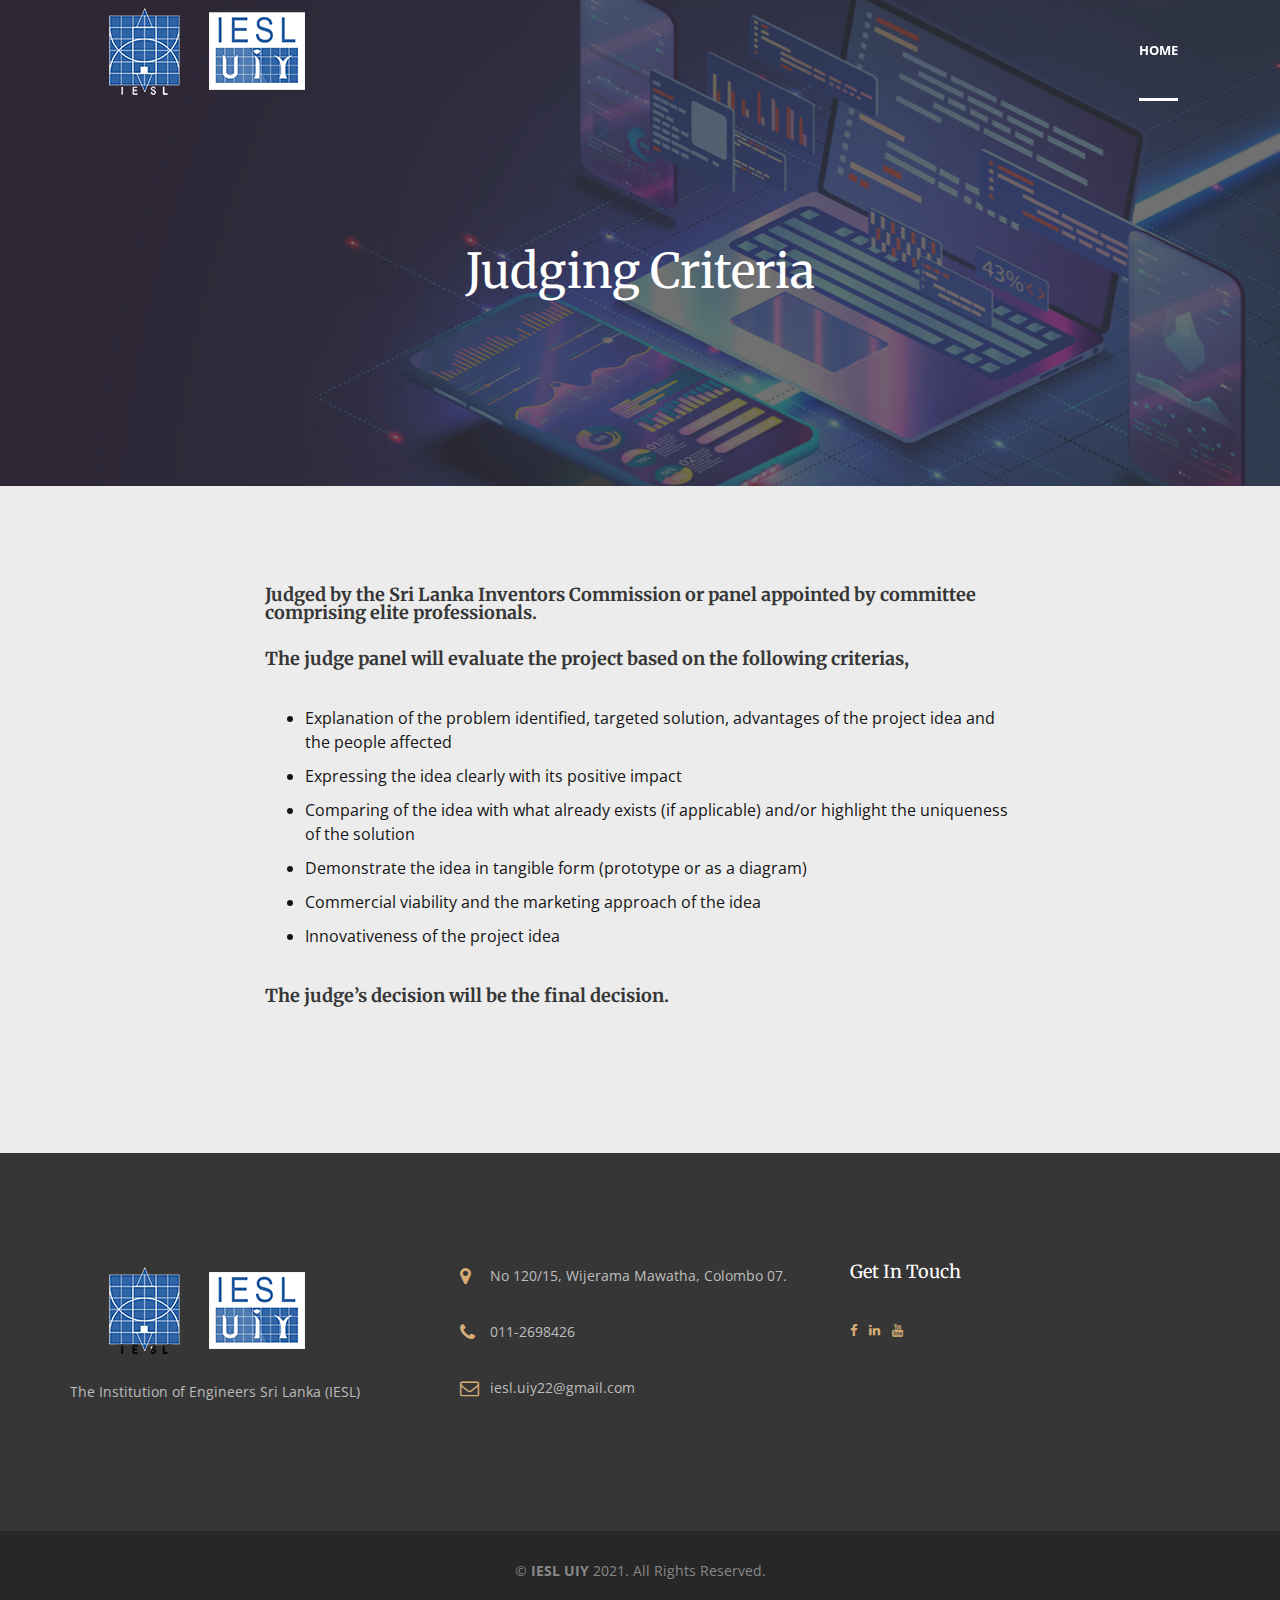
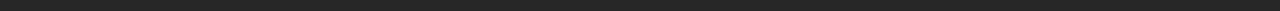
==== commit c25ecdd4: "Update judging_criteria.html" ====
--- a/judging_criteria.html
+++ b/judging_criteria.html
@@ -31,6 +31,24 @@
 	<!-- Document Title
     ============================================= -->
 	<title>Judging Criteria</title>
+	<style>
+		div.a {
+		  text-align: center;
+		}
+		
+		div.b {
+		  text-align: left;
+		}
+		
+		div.c {
+		  text-align: right;
+		} 
+		
+		div.d {
+		  text-align: justify;
+		} 
+		</style>
+		
 </head>
 
 <body class="body-scroll">
@@ -93,7 +111,7 @@
 	<div class="container pt">
 		<div class="row clearfix">
 			<div class="col-xs-12 col-sm-12 col-md-8 col-md-offset-2">
-				<h6>Judged by the Sri Lanka Inventors Commission.</h6>
+				<h6>Judged by the Sri Lanka Inventors Commission or panel appointed by committee comprising elite professionals.</h6>
 				<h6>The judge panel will evaluate the project based on the following criterias,</h6>
 				<ul type="A" style="color: #141414; font-size: medium;">
 					<li style="padding-top: 10px;">Explanation of the problem identified, targeted solution, advantages of the project idea and the people affected</li>
@@ -180,4 +198,4 @@
 		<script src="assets/js/plugins.js"></script>
 		<script src="assets/js/functions.js"></script>
 </body>
-</html>+</html>
